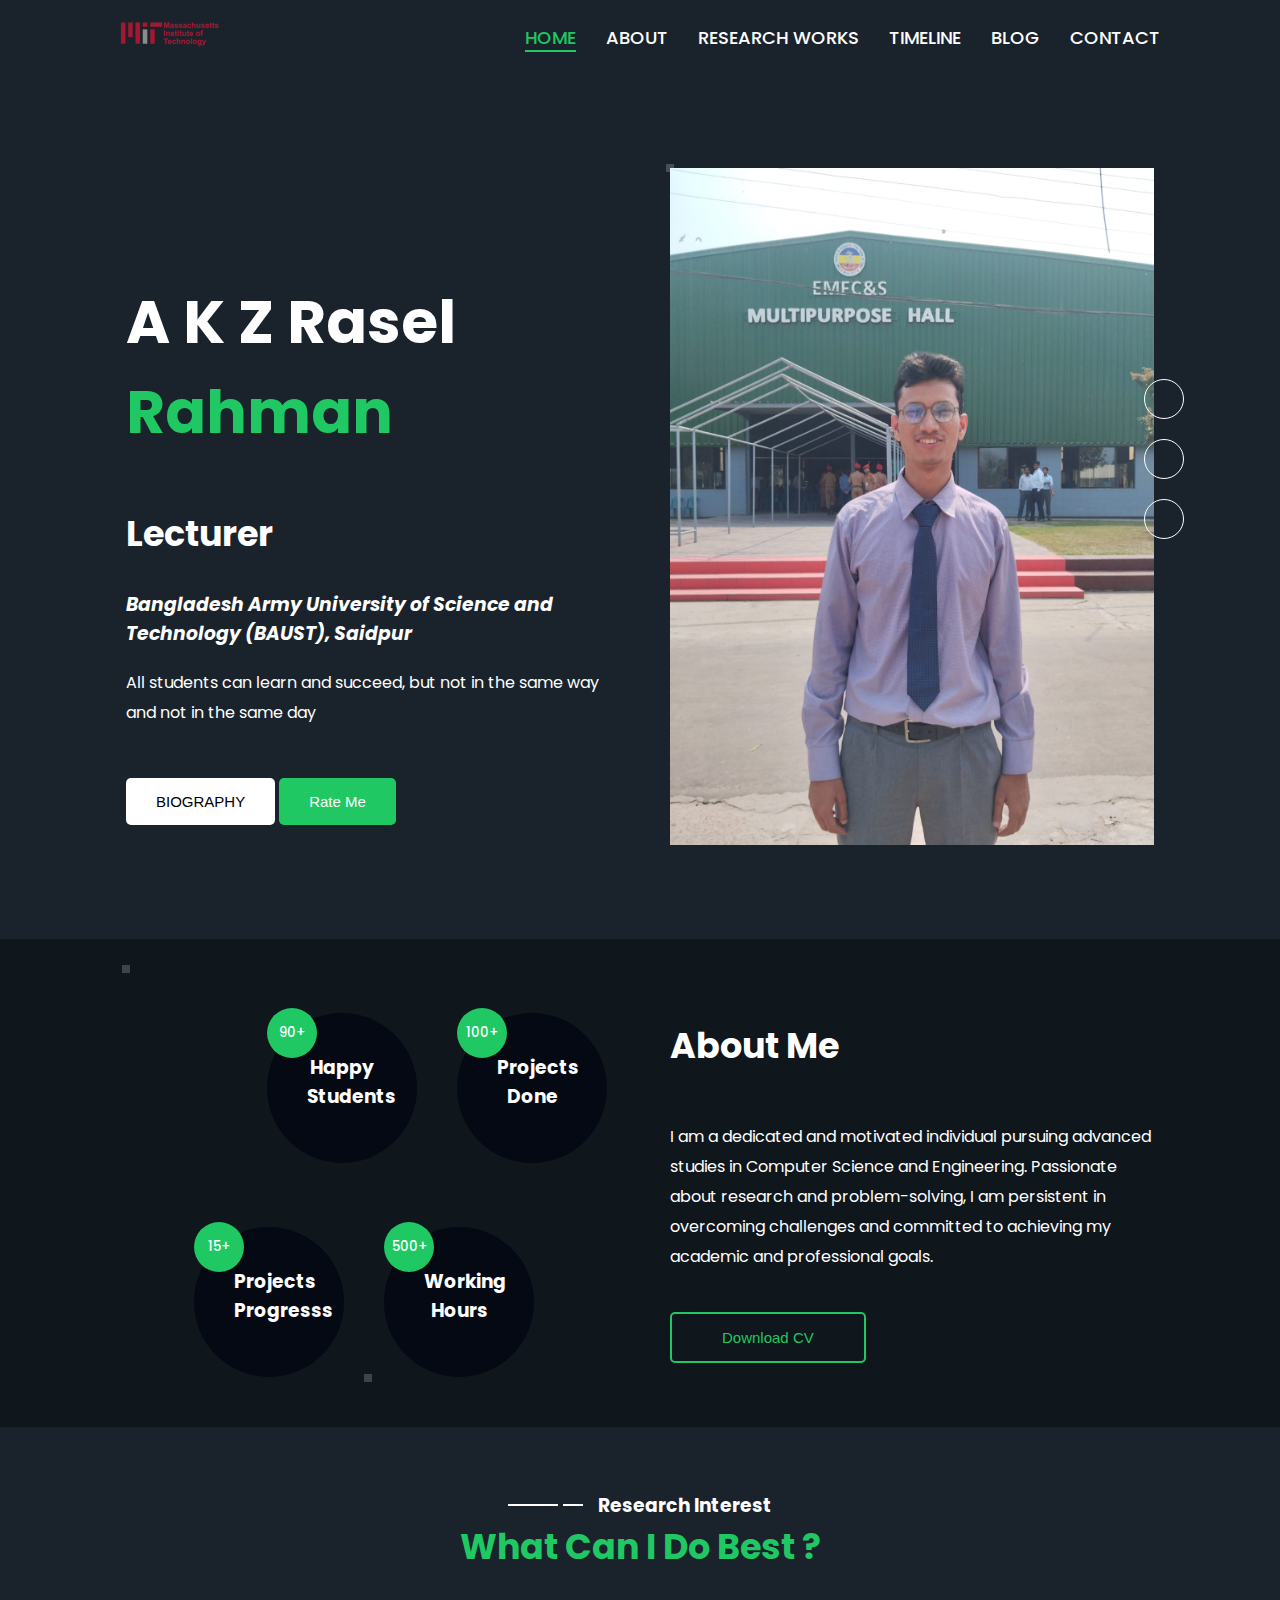
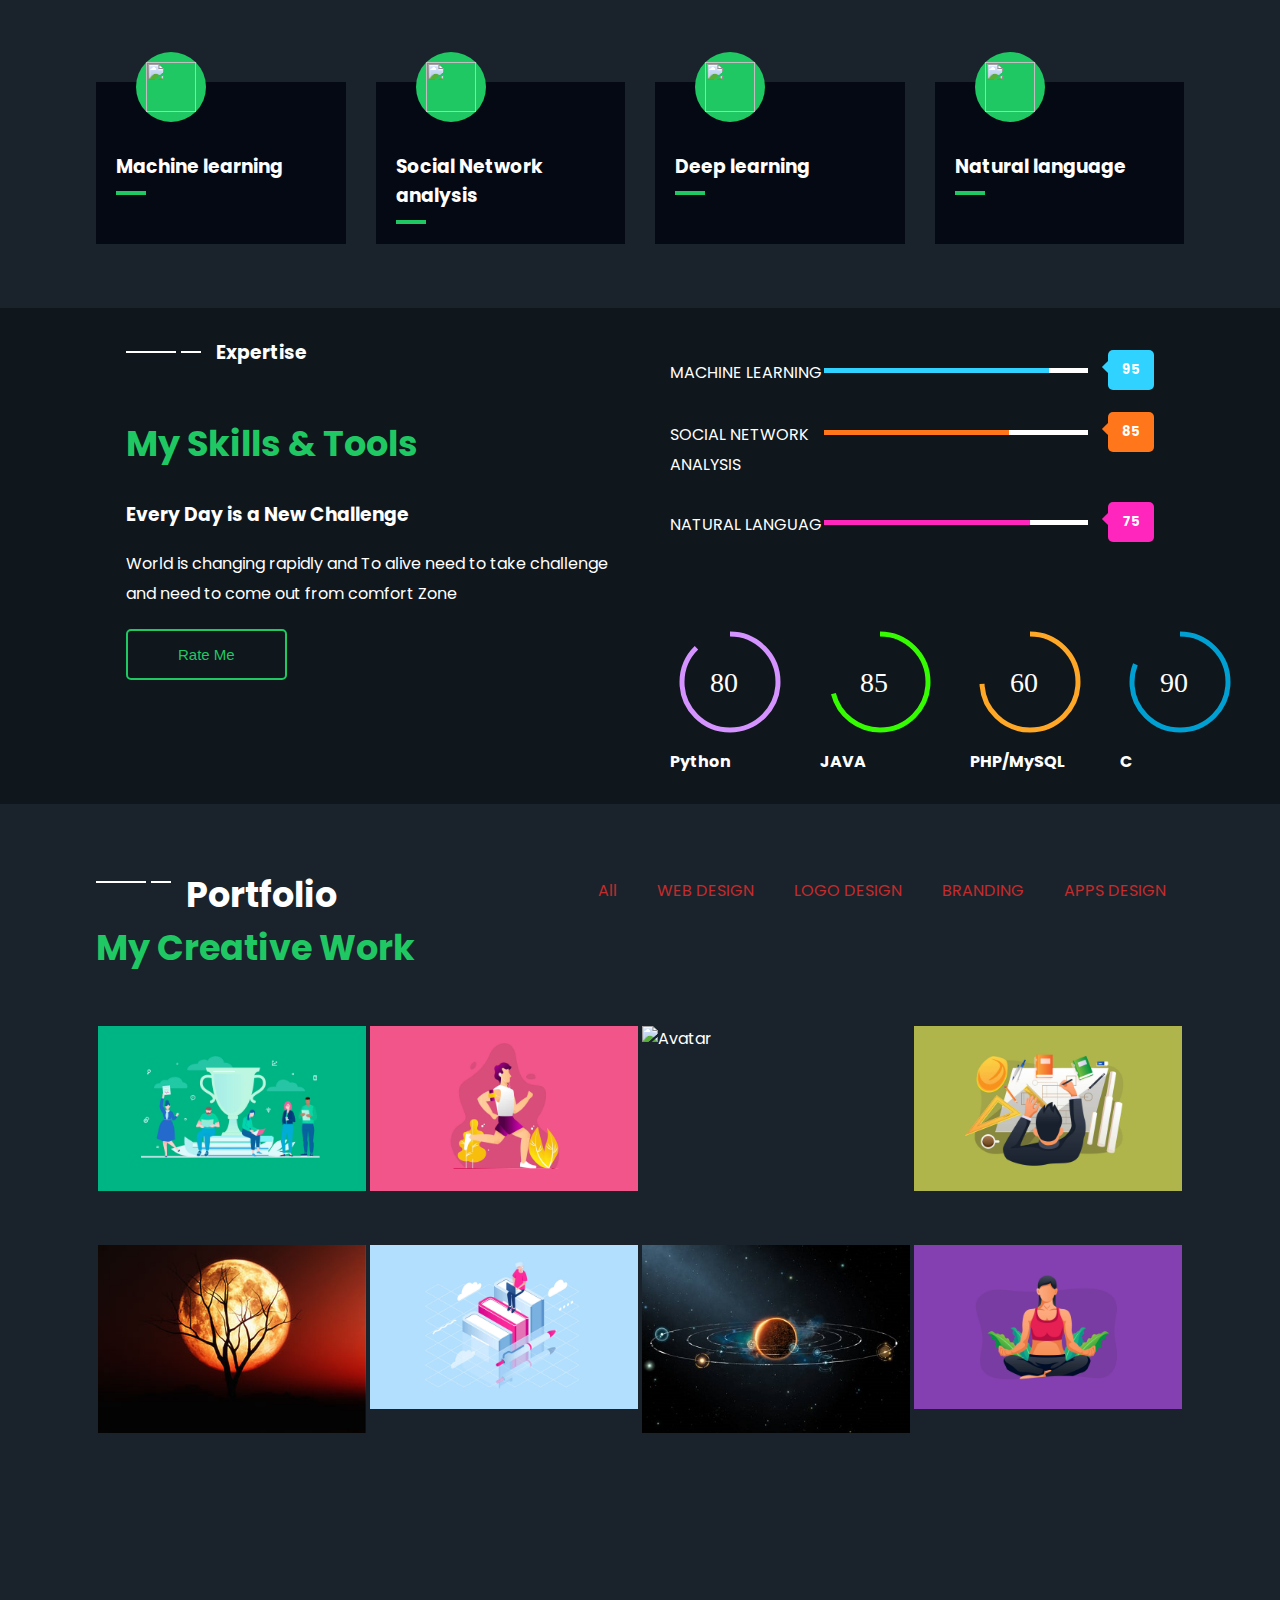
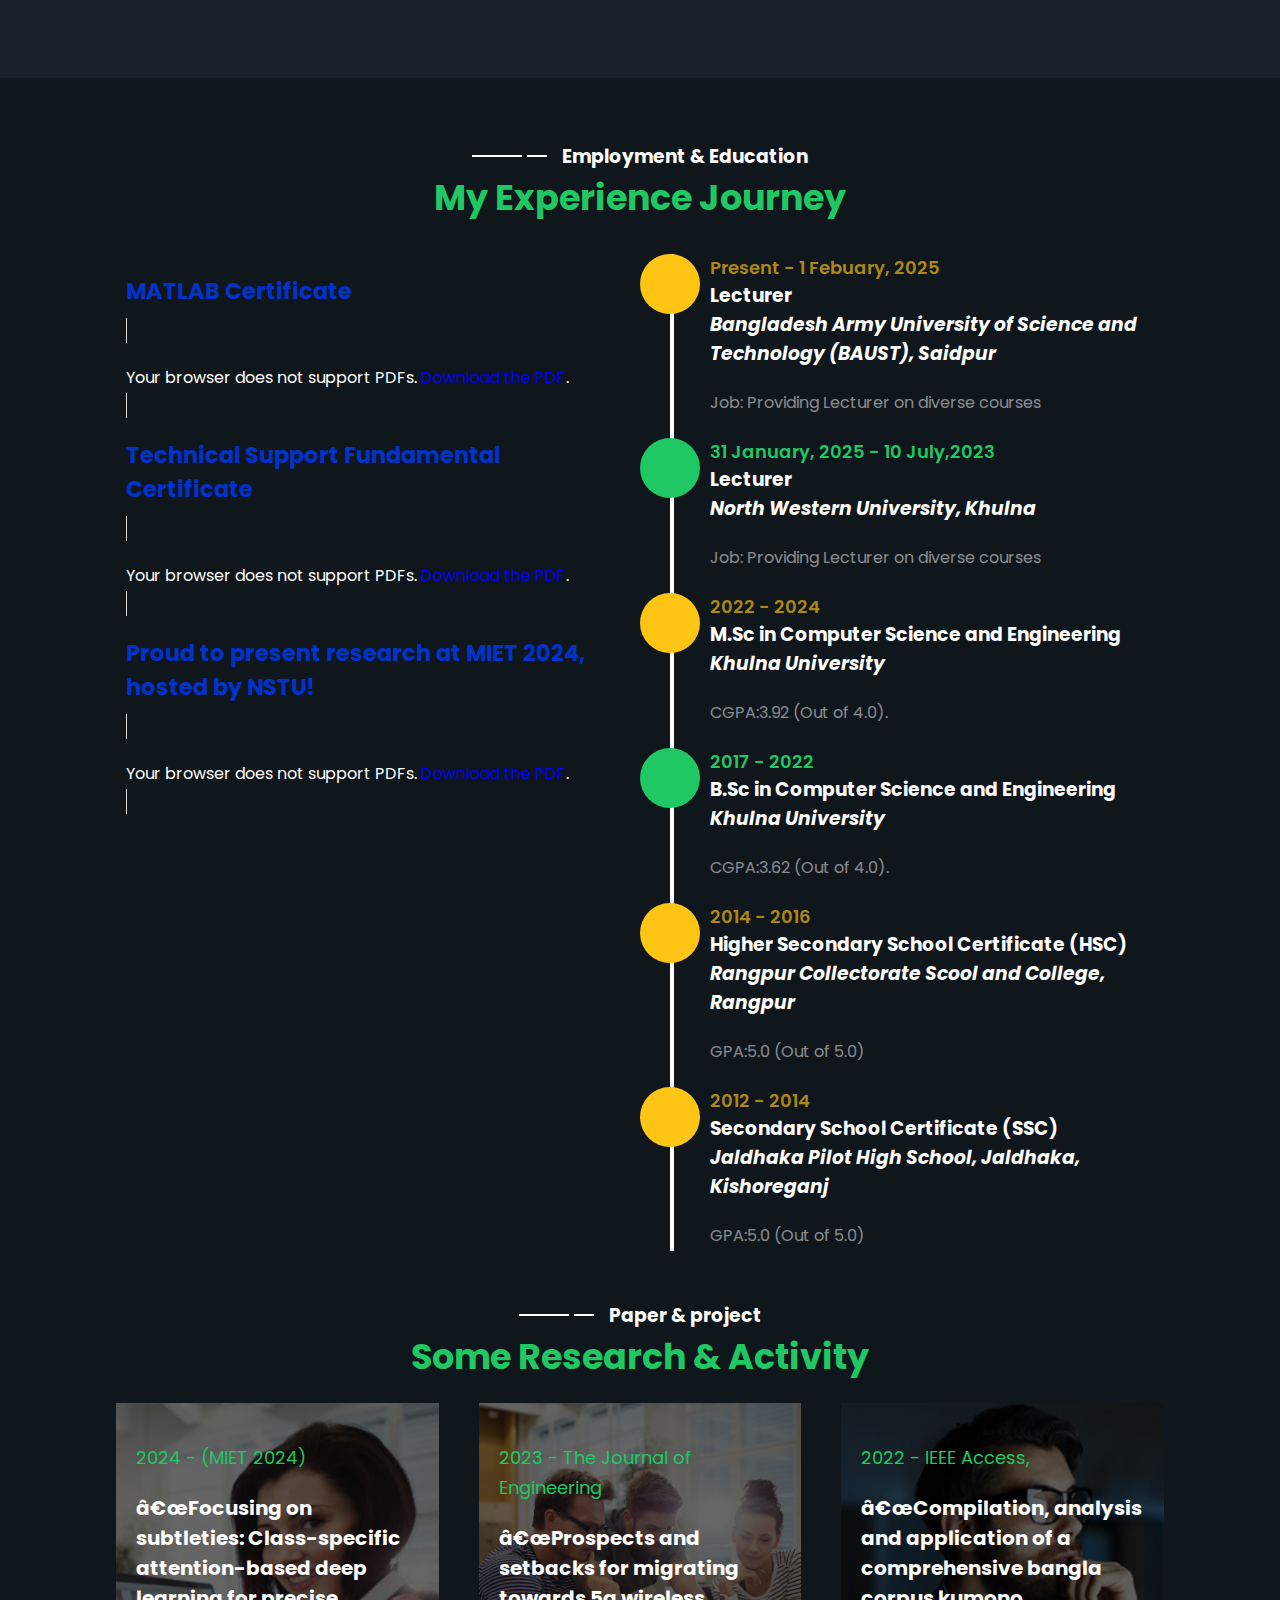
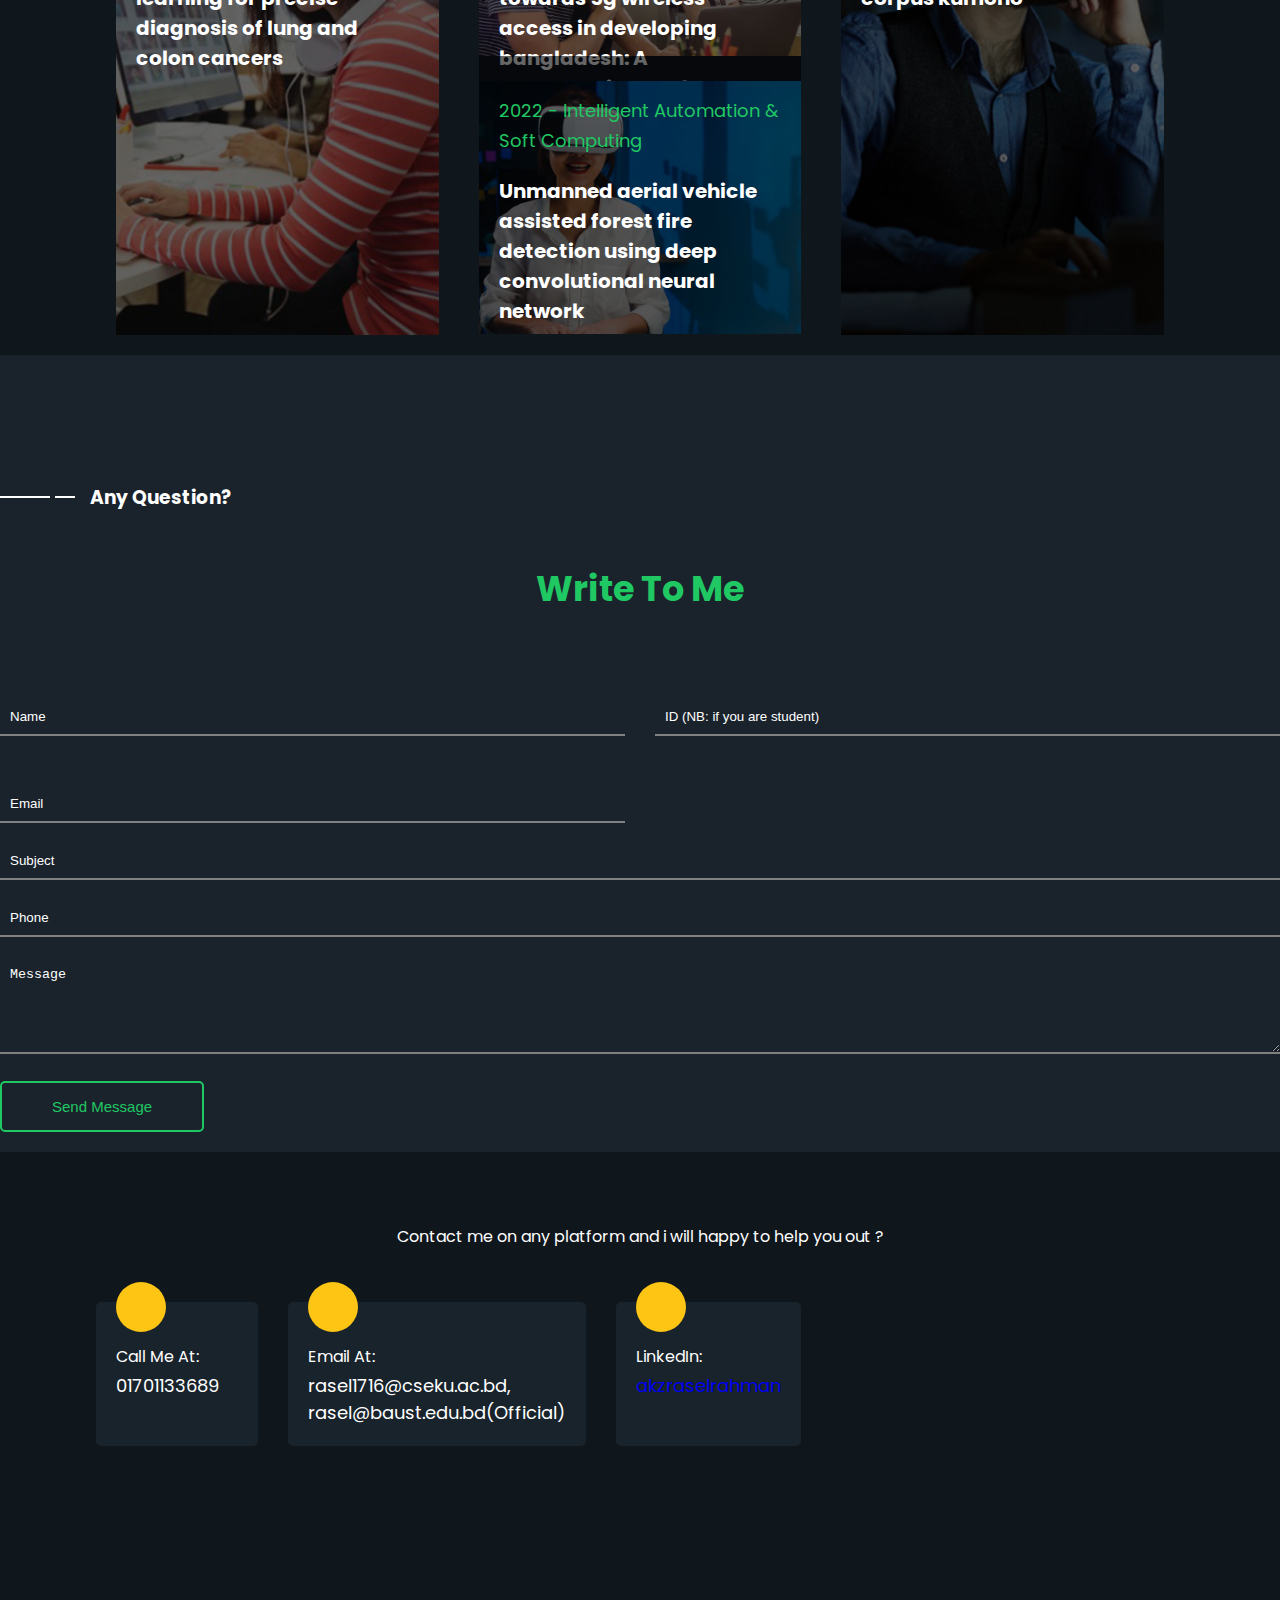
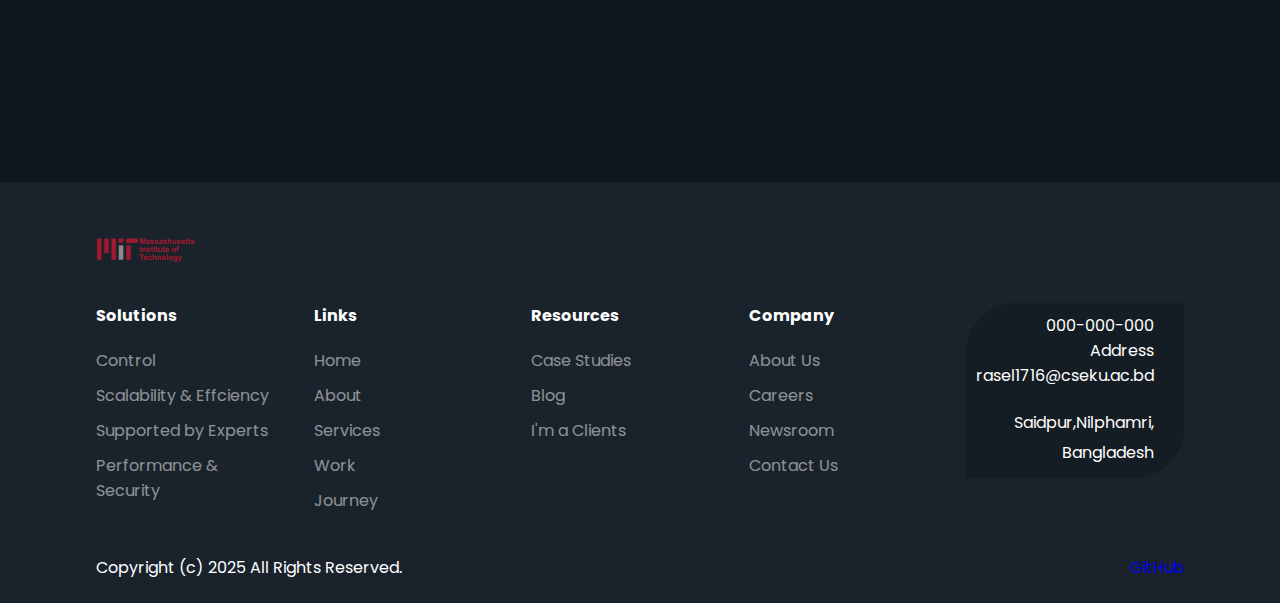
==== index.html @ 2e594dd9 "go" ====
<!DOCTYPE html>
<html lang="en" dir="ltr">

<head>
  <meta name="viewport" content="width=device-width, initial-scale=1">
  <!--   owl fontawesome   -->
  <link rel="stylesheet" href="https://pro.fontawesome.com/releases/v5.10.0/css/all.css" integrity="sha384-AYmEC3Yw5cVb3ZcuHtOA93w35dYTsvhLPVnYs9eStHfGJvOvKxVfELGroGkvsg+p" crossorigin="anonymous" />
  <!--   owl fontawesome   -->
<title>AKZ_Rasel_Rahman</title>
  <!--   css file   -->
  <link rel="stylesheet" href="css/style.css">
  <!--   css file   -->


  <!--   owl carousel   -->
  <link rel="stylesheet" href="css/owl.carousel.css">
  <link rel="stylesheet" href="css/owl.theme.default.min.css">
  <script src="js/jquery.js" charset="utf-8"></script>
  <script src="js/jquery3.4.1.min.js" charset="utf-8"></script>
  <script src="js/owl.carousel.js" charset="utf-8"></script>
  <!--   owl carousel   -->

</head>

<body>
  <header class="header">
    <div class="container">
      <nav class="navbar">
        <a href="#" class="nav-logo">
          <img src="image/logo.png" alt="">
        </a>
        <ul class="nav-menu">
          <li class="nav-item">
            <a href="https://raselrahman.github.io/" class="nav-link active">Home</a>
          </li>
          <li class="nav-item">
            <a href="#about_me" class="nav-link">About</a>
          </li>
          <li class="nav-item">
            <a href="#research_works" class="nav-link">Research Works</a>
          </li>
          <li class="nav-item">
            <a href="#Edu_journey" class="nav-link">Timeline</a>
          </li>
          <li class="nav-item">
            <a href="#" class="nav-link">Blog</a>
          </li>
          <li class="nav-item">
            <a href="#contact_me" class="nav-link">Contact</a>
          </li>
        </ul>
        <div class="hamburger">
          <span class="bar"></span>
          <span class="bar"></span>
          <span class="bar"></span>
        </div>
      </nav>
    </div>
  </header>
<!--   Creator 
Naem Azam 
github: https://github.com/naemazam 

   -->

  <section class="home">
    <div class="container flex">
      <div class="left">
        <div class="heading">
          <div class="heading_top flex">
            <h1>A K Z Rasel <span>Rahman</span></h1>
          </div>

          <div class="heading_bottom">
            <h2>Lecturer</h2>
		   <h3><i> Bangladesh Army University of Science and Technology (BAUST), Saidpur</i></h3>
          </div>
        </div>

        <p> All students can learn and succeed, but not in the same way and not in the same day </p>
        <div class="button">
          <button class="btn1">BIOGRAPHY</button>
          <button class="btn2">Rate Me</button>
        </div>
      </div>

      <div class="right">
        <div class="dots">
          <i class="fas fa-circle"></i>
          <i class="fas fa-circle"></i>
         
        </div>

        <img src="image/home.jpg" alt="" width="280" height="150">

        <div class="icon flex">
          <i class="fab fa-weixin"></i>
          <i class="fab fa-twitter"></i>
          <i class="fab fa-qq"></i>
        </div>
      </div>
    </div>
  </section>
  
  <section class="about mtop background2">
    <div class="container flex">
      <div class="left">
        <div class="dots">
          <i class="fas fa-circle"></i>
          <i class="fas fa-circle"></i>
          <i class="fas fa-circle"></i>
        </div>

        <div class="content mtop">
          <div class="items flex mtop">
            <div class="box">
              <div class="number">
                <h5>90+</h5>
              </div>
              <div class="text">
                <h3>Happy Students</h3>
              </div>
            </div>
            <div class="box">
              <div class="number">
                <h5>100+</h5>
              </div>
              <div class="text">
                <h3>Projects Done</h3>
              </div>
            </div>
          </div>
          <div class="items flex mtop">
            <div class="box">
              <div class="number">
                <h5>15+</h5>
              </div>
              <div class="text">
                <h3>Projects Progresss</h3>
              </div>
            </div>
            <div class="box">
              <div class="number">
                <h5>500+</h5>
              </div>
              <div class="text">
                <h3>Working Hours</h3>
              </div>
            </div>
          </div>
        </div>
      </div>

      <div class="right" id="about_me"> 
        <div class="heading">
          <div class="heading_top flex">
            <h2> About Me </h2>
          </div>
          <p>I am a dedicated and motivated individual pursuing advanced studies in Computer Science and Engineering.
            Passionate about research and problem-solving, I am persistent in overcoming challenges and committed to
            achieving my academic and professional goals.<p>
        </div>
       <a href="my_cv.pdf" download>
         <button class="btn2 btn3">Download CV</button>
       </a>
      </div>
    </div>
  </section>




  <section class="services mtop">
    <div class="container">
      <div class="heading heading2">
        <div class="heading_top flex">
          <div class="line"></div>
          <div class="line line2"></div>
          <i class="fas fa-circle"></i>
          <h3> Research Interest</h3>
        </div>
        <div class="heading_bottom">
          <h2><span>What Can I Do Best ?</span></h2>
        </div>
      </div>


      <div class="content grid top">
        <div class="box">
          <div class="img">
            <img src="https://img.icons8.com/ios/50/000000/machine-learning.png"/>
          </div>
          <div class="text">
            <h3>Machine learning</h3>
            <hr>
            
          </div>
        </div>
        <div class="box">
          <div class="img">
            <img src="https://img.icons8.com/ios/50/000000/safety-collection-place.png"/>
          </div>
          <div class="text">
            <h3>Social Network analysis </h3>
            <hr>
            
          </div>
        </div>
        <div class="box">
          <div class="img">
            <img src="https://img.icons8.com/ios/50/000000/learning.png"/>
          </div>
          <div class="text">
            <h3>Deep learning</h3>
            <hr>
            
          </div>
        </div>
        <div class="box">
          <div class="img">
            <img src="https://img.icons8.com/ios/50/000000/depth-effect.png"/>
          </div>
          <div class="text">
            <h3>Natural language </h3>
            <hr>
            
          </div>
        </div>
      </div>
    </div>
  </section>





  <section class="skills mtop background2">
    <div class="container flex">
      <div class="left">
        <div class="heading">
          <div class="heading_top flex">
            <div class="line"></div>
            <div class="line line2"></div>
            <i class="fas fa-circle"></i>
            <h3> Expertise</h3>
          </div>
          <div class="heading_bottom">
            <h2><span>My Skills & Tools </span></h2>
          </div>
        </div>

        <div class="text">
          <h3>Every Day is a New Challenge</h3>
          <p>World is changing  rapidly and To alive need to take challenge and need to come out from comfort Zone </p>

          <button class="btn2 btn3">Rate Me</button>
        </div>
      </div>


      <div class="right">
        <!-- line skill bars-->
        <div class="line_content">
          <div class="line flex1">
            <p>Machine learning</p>
            <div class="bar">
              <div class="line_bar html"> </div>
            </div>
            <h5>95</h5>
          </div>

          <div class="line">
            <p>Social network analysis</p>
            <div class="bar">
              <div class="line_bar css"></div>
            </div>
            <h5>85</h5>
          </div>

          <div class="line">
            <p>Natural languag</p>
            <div class="bar">
              <div class="line_bar photo"> </div>
            </div>
            <h5>75</h5>
          </div>
        </div>
        <!-- line skill bars-->


        <div class="skill-container flex1">
          <div class="circle_box">
            <svg class="skill-circle" height="150" width="150">
              <circle cx="-40" cy="10" r="48" style="stroke-dasharray: 264px;" transform="translate(50,50) rotate(-90)"></circle>
              <text id="text1" x="40" y="100" fill="#fff" font-family="Verdana" font-size="28">80</text>
            </svg>
            <h4>Python</h4>
          </div>

          <div class="circle_box">
            <svg class="skill-circle" height="150" width="150">
              <circle cx="-40" cy="10" r="48" style="stroke-dasharray: 214px;" transform="translate(50,50) rotate(-90)"></circle>
              <text id="text1" x="40" y="100" fill="#fff" font-family="Verdana" font-size="28">85</text>
            </svg>
            <h4>JAVA </h4>
          </div>

          <div class="circle_box">
            <svg class="skill-circle" height="150" width="150">
              <circle cx="-40" cy="10" r="48" style="stroke-dasharray: 224px;" transform="translate(50,50) rotate(-90)"></circle>
              <text id="text1" x="40" y="100" fill="#fff" font-family="Verdana" font-size="28">60</text>
            </svg>
            <h4>PHP/MySQL </h4>
          </div>

          <div class="circle_box">
            <svg class="skill-circle" height="150" width="150">
              <circle cx="-40" cy="10" r="48" style="stroke-dasharray: 244px;" transform="translate(50,50) rotate(-90)"></circle>
              <text id="text1" x="40" y="100" fill="#fff" font-family="Verdana" font-size="28">90</text>
            </svg>
            <h4>C </h4>
          </div>
        </div>
      </div>
  </section>
  <section class="portfolio mtop">
    <div class="container">
      <div class="content flex1">
        <div class="heading">
          <div class="heading_top flex">
            <div class="line"></div>
            <div class="line line2"></div>
            <i class="fas fa-circle"></i>
            <h2> Portfolio</h2>
          </div>
          <div class="heading_bottom">
            <h2><span>My Creative Work </span></h2>
          </div>
        </div>

        <ul class="filter-menu">
          <li data-target="all">All</li>
          <li data-target="web">WEB DESIGN</li>
          <li data-target="logo">LOGO DESIGN</li>
          <li data-target="branding">BRANDING</li>
          <li data-target="apps">APPS DESIGN</li>
        </ul>
      </div>

      <!-- Filter portfolio -->
      <div class="box">
        <ul class="filter-item">
          <li class="filter_container" style="flex-grow: 1" data-item="web">
            <img src="image/p1.jpg" alt="Avatar" class="image">
            <div class="overlay">
              <div class="text">
                <h3>Illustrator Design</h3>
                <p>Mockup, Design, Inspiration </p>
              </div>
            </div>
          </li>
          <li class="filter_container" style="flex-grow: 1" data-item="logo">
            <img src="image/p2.jpg" alt="Avatar" class="image">
            <div class="overlay">
              <div class="text">
                <h3>Illustrator Design</h3>
                <p>Mockup, Design, Inspiration </p>
              </div>
            </div>
          </li>
          <li class="filter_container" style="flex-grow: 8" data-item="web">
            <img src="F:\AKZRASELGIT\raselrahman.github.io\pptx\135_A K Z RASEL RAHMAN.pptx" alt="Avatar" class="image">
            <div class="overlay">
              <div class="text">
                <h3>Illustrator Design</h3>
                <p>Mockup, Design, Inspiration </p>
              </div>
            </div>
          </li>
          <li class="filter_container" style="flex-grow: 2" data-item="logo">
            <img src="image/p4.jpg" alt="Avatar" class="image">
            <div class="overlay">
              <div class="text">
                <h3>Illustrator Design</h3>
                <p>Mockup, Design, Inspiration </p>
              </div>
            </div>
          </li>
          <li class="filter_container" data-item="web">
            <img src="image/p5.jpg" alt="Avatar" class="image">
            <div class="overlay">
              <div class="text">
                <h3>Illustrator Design</h3>
                <p>Mockup, Design, Inspiration </p>
              </div>
            </div>
          </li>
          <li class="filter_container" data-item="branding">
            <img src="image/p6.jpg" alt="Avatar" class="image">
            <div class="overlay">
              <div class="text">
                <h3>Illustrator Design</h3>
                <p>Mockup, Design, Inspiration </p>
              </div>
            </div>
          </li>
          <li class="filter_container" data-item="branding">
            <img src="image/p7.jpg" alt="Avatar" class="image">
            <div class="overlay">
              <div class="text">
                <h3>Illustrator Design</h3>
                <p>Mockup, Design, Inspiration </p>
              </div>
            </div>
          </li>
          <li class="filter_container" data-item="apps">
            <img src="image/p8.jpg" alt="Avatar" class="image">
            <div class="overlay">
              <div class="text">
                <h3>Illustrator Design</h3>
                <p>Mockup, Design, Inspiration </p>
              </div>
            </div>
          </li>
        </ul>
      </div>
      <!-- Filter portfolio -->
    </div>
  </section>


  <section class="experience background2">
    <div class="container">
      <div class="heading center">
        <div class="heading_top flex">
          <div class="line"></div>
          <div class="line line2"></div>
          <i class="fas fa-circle"></i>
          <h3> Employment & Education</h3>
        </div>
        <div class="heading_bottom">
          <h2><span>My Experience Journey </span></h2>
        </div>
      </div>


      <div class="content flex">
        <div class="left">
          <!-- Certificates Container -->
          <div class="certificates-container">
            <!-- MATLAB Certificate -->
            <div class="certificate-item">
              <h3 class="certificate-title">MATLAB Certificate</h3>
              <div class="certificate-pdf">
                <object data="matlab_certi.pdf" type="application/pdf" width="80%" height="400px">
                  <p>Your browser does not support PDFs. <a href="matlab_certi.pdf" target="_blank">Download the PDF</a>.</p>
                </object>
              </div>
            </div>
        
            <!-- Python Programming Certificate -->
            <div class="certificate-item">
              <h3 class="certificate-title">Technical Support Fundamental Certificate</h3>
              <div class="certificate-pdf">
                <object data="google.pdf" type="application/pdf" width="80%" height="400px">
                  <p>Your browser does not support PDFs. <a href="google.pdf" target="_blank">Download the PDF</a>.</p>
                </object>
              </div>
            </div>
        
            <!-- Java Certification -->
            <div class="certificate-item">
              <h3 class="certificate-title">Proud to present research at MIET 2024, hosted by NSTU!</h3>
              <div class="certificate-pdf">
                <object data="PID-135.pdf" type="application/pdf" width="80%" height="400px">
                  <p>Your browser does not support PDFs. <a href="PID-135.pdf" target="_blank">Download the PDF</a>.</p>
                </object>
              </div>
            </div>
            <!-- Java Certification 
            <div class="certificate-item">
              <h3 class="certificate-title">Java Certification</h3>
              <div class="certificate-image">
                <img src="java_certi.jpg" alt="Java Certification" class="certificate-img">
              </div>
            </div>
            -->
          </div>
        </div>
        <div class="right">
          <!--     timeline    -->
          <div class="timeline" id="Edu_journey">
            <div class="line">
            </div>
            <div class="content content-1">
              <section>
                <i class="icon fas fa-briefcase"></i>
                <div class="details">
                  <span> Present - 1 Febuary, 2025</span>
                  <h3>Lecturer<br><i> Bangladesh Army University of Science and Technology (BAUST), Saidpur</i></h3>
                </div>
                <p> Job: Providing Lecturer on diverse courses</p>
              </section>
            </div>

            <div class="content content-1">
              <section>
                <i class="icon fas fa-briefcase"></i>
                <div class="details">
                  <span> 31 January, 2025 - 10 July,2023</span>
                  <h3>Lecturer <br> <i>North Western University, Khulna</i></h3>
                </div>
                <p> Job: Providing Lecturer on diverse courses</p>
              </section>
            </div>		  

            <div class="content content-1">
              <section>
                <i class="icon fas fa-graduation-cap"></i>
                <div class="details">
                  <span> 2022 - 2024</span>
                  <h3>M.Sc in Computer Science and Engineering <br> <i> Khulna University </i></h3>
                </div>
                <p> CGPA:3.92 (Out of 4.0).</p>
              </section>
            </div>

            <div class="content content-1">
              <section>
                <i class="icon fas fa-book-open"></i>
                <div class="details">
                  <span> 2017 - 2022</span>
                  <h3>B.Sc in Computer Science and Engineering <br> <i>Khulna University</i></h3>
                </div>
                <p> CGPA:3.62 (Out of 4.0).</p>
              </section>
            </div>
            
            <div class="content content-1">
              <section>
                <i class="icon fab fa-acquisitions-incorporated"></i>
                <div class="details">
                  <span> 2014 - 2016</span>
                  <h3>Higher Secondary School Certificate (HSC) <br><i> Rangpur Collectorate Scool and College, Rangpur</i></h3>
                </div>
                <p> GPA:5.0 (Out of 5.0)</p>
              </section>
            </div>
            <div class="content content-1">
              <section>
                <i class="icon fab fa-acquisitions-incorporated"></i>
                <div class="details">
                  <span> 2012 - 2014</span>
                  <h3>Secondary School Certificate (SSC) <br> <i> Jaldhaka Pilot High School, Jaldhaka, Kishoreganj</i></h3>
                </div>
                <p> GPA:5.0 (Out of 5.0)</p>
              </section>
            </div>
          </div>
          <!--     timeline    -->
        </div>
      </div>
  </section>


 <!-- 
  <section class="Testimonials mtop">
    <div class="container flex">
      <div class="left">
        <div class="heading">
          <div class="heading_top flex">
            <div class="line"></div>
            <div class="line line2"></div>
            <i class="fas fa-circle"></i>
            <h3>Testimonials</h3>
          </div>
          <div class="heading_bottom">
            <h2><span>Happy Students </span></h2>
          </div>
        </div>

        <div class="img grid top">
          <div class="box">
            <img src="image/t1.png" alt="">
          </div>
          <div class="box">
            <img src="image/t2.png" alt="">
          </div>
          <div class="box">
            <img src="image/t3.png" alt="">
          </div>
          <div class="box">
            <img src="image/t4.png" alt="">
          </div>
        </div> 
      
      </div>


      <div class="right">
        <div class="owl-carousel owl-theme">
          <div class="item mtop">
            <div class="image flex1">
              <img src="image/c1.jpg" class="item_img">
              <i class="fas fa-quote-right"></i>
            </div>
            <div class="text">
              <p>Teachers have three loves: love of learning, love of learners, and the love of bringing the first two loves together </p>
              <h4>Naem</h4>
            </div>
          </div>
          <div class="item mtop">
            <div class="image flex1">
              <img src="image/c2.jpg" class="item_img">
              <i class="fas fa-quote-right"></i>
            </div>
            <div class="text">
              <p>I am not a teacher, but an awakener</p>
              <h4>Robert Frost</h4>
            </div>
          </div>
          <div class="item mtop">
            <div class="image flex1">
              <img src="image/c3.jpg" class="item_img">
              <i class="fas fa-quote-right"></i>
            </div>
            <div class="text">
              <p>They may forget what you said but they will not forget how you made them feel </p>
              <h4>Carl Buechner</h4>
            </div>
          </div>
        </div>
      </div>
    </div>
  </section>

 -->


  <section class="blog background2">
    <div class="container">
      <div class="heading heading2">
        <div class="heading_top flex">
          <div class="line"></div>
          <div class="line line2"></div>
          <i class="fas fa-circle"></i>
          <h3>Paper & project </h3>
        </div>
        <div class="heading_bottom" id="research_works">
          <h2><span>Some Research & Activity </span></h2>
        </div>
      </div>


      <!-- Photo Grid -->
      <div class="row">
        <div class="column">
          <div class="box">
            <img src="image/b1.jpg">
            <div class="text">
              <p>2024 - (MIET 2024) </p>
              <h4>“Focusing on subtleties: Class-specific attention-based deep learning for precise diagnosis
                of lung and colon cancers </h4>
            </div>
          </div>
        </div>
        <div class="column column2">
          <div class="box">
            <img src="image/b2.jpg">
            <div class="text">
              <p>2023 - The Journal of Engineering</p>
              <h4>“Prospects and setbacks for migrating towards 5g wireless access in developing bangladesh: A comparative
                study</h4>
            </div>
          </div>
          <div class="box">
            <img src="image/b4.jpg">
            <div class="text">
              <p>2022 - Intelligent Automation & Soft Computing </p>
              <h4>Unmanned aerial vehicle assisted
                forest fire detection using deep convolutional neural network</h4>
            </div>
          </div>
        </div>
        <div class="column">
          <div class="box">
            <img src="image/b3.jpg" alt="">
            <div class="text">
              <p>2022 - IEEE Access,</p>
              <h4>“Compilation, analysis and application of a comprehensive bangla corpus kumono</h4>
            </div>
          </div>
        </div>
      </div>
      <!-- Photo Grid -->

    </div>
  </section>




  <section class="contact top" >
    <div class="heading">
      <div class="heading_top flex">
        <div class="line"></div>
        <div class="line line2"></div>
        <i class="fas fa-circle"></i>
        <h3>Any Question? </h3>
      </div>
      <div class="heading_bottom" style="text-align: center;" id="contact_me">
        <h2><span>Write To Me  </span></h2>
      </div>
  
      <!-- ✅ Updated form starts here -->
      <form class="mtop" action="https://formspree.io/f/xkgjkbvr" method="POST">
  
        <!-- Redirect after submission -->
        <input type="hidden" name="_next" value="https://raselrahman.github.io/thank-you.html">
        
        <div class="input grid">
          <input type="text" name="name" placeholder="Name" required>
          <input type="text" name="ID" placeholder="ID (NB: if you are student)">
          <input type="email" name="email" placeholder="Email" required>
        </div>
      
        <input type="text" name="subject" placeholder="Subject" class="full-width-input">
        <input type="text" name="phone" placeholder="Phone" class="full-width-input">
      
        <textarea name="message" rows="5" cols="80" placeholder="Message" required></textarea>
        <button class="btn2 btn3" type="submit">Send Message</button>
      </form>
      
      <!-- ✅ Updated form ends here -->

    </div>
  </section>
  




  <section class="social_media background2 ">
    <div class="container">
      <div class="social_icon ">
        <div class="heading center">
          <p>Contact me on any platform and i will happy to help you out ? </p>
        </div>

        <div class="content grid">
          <div class="box">
            <i class="fas fa-phone-alt"></i>
            <div class="text">
              <p>Call Me At:</p>
              <span>01701133689</span>
            </div>
          </div>

          <div class="box">
            <i class="fas fa-envelope-open-text"></i>
            <div class="text">
              <p>Email At:</p>
              <span>rasel1716@cseku.ac.bd,  rasel@baust.edu.bd(Official)</span>
            </div>
          </div>
          
          <div class="box">
            <i class="fab fa-linkedin-in"></i>
            <div class="text">
              <p>LinkedIn:</p>
              <span><a href="https://www.linkedin.com/in/akzraselrahman/" target="_blank">akzraselrahman</a></span>
            </div>
          </div>
        </div>
      </div>
    </div>
  </section>

  <footer>
    <div class="container">
      <div class="logo">
        <img src="image/logo.png" alt="">
      </div>

      <div class="content grid">
        <div class="box">
          <h4>Solutions</h4>
          <ul>
            <li>Control</li>
            <li>Scalability & Effciency</li>
            <li>Supported by Experts</li>
            <li>Performance & Security</li>
          </ul>
        </div>

        <div class="box">
          <h4>Links</h4>
          <ul>
            <li>Home</li>
            <li>About</li>
            <li>Services</li>
            <li>Work</li>
            <li>Journey</li>
          </ul>
        </div>

        <div class="box">
          <h4>Resources</h4>
          <ul>
            <li>Case Studies</li>
            <li>Blog</li>
            <li>I'm a Clients</li>
          </ul>
        </div>

        <div class="box">
          <h4>Company</h4>
          <ul>
            <li>About Us</li>
            <li>Careers</li>
            <li>Newsroom</li>
            <li>Contact Us</li>
          </ul>
        </div>

        <div class="box">
          <div class="text">
            <span>000-000-000</span><br>
			<label> Address</label><br>
            <label>rasel1716@cseku.ac.bd</label><br>
            <p>Saidpur,Nilphamri, Bangladesh</p>
          </div>

          <div class="icon flex1">
            <i class="fab fa-weixin"></i>
            <i class="fab fa-qq"></i>
            <i class="fab fa-youtube"></i>
            <i class="fab fa-twitter"></i>
            <i class="fab fa-linkedin-in"></i>
          </div>
        </div>
      </div>

      <div class="legal flex1">
        <div class="box">
          <p>Copyright (c) 2025 All Rights Reserved.</p>
        </div>
        <div class="box flex">
          <p><a href="https://github.com/naemazam">GitHub</a></p>
          
        </div>
      </div>
    </div>
  </footer>


  <!-- navbar  -->
  <script>
    const hamburger = document.querySelector(".hamburger");
    const navMenu = document.querySelector(".nav-menu");

    hamburger.addEventListener("click", mobileMenu);

    function mobileMenu() {
      hamburger.classList.toggle("active");
      navMenu.classList.toggle("active");
    }


    window.addEventListener("scroll", function() {
      var header = document.querySelector("header");
      header.classList.toggle("sticky", window.scrollY > 0);
    })
  </script>
  <!-- navbar  -->

  <!-- portfolio filter JS -->
  <script>
    let sortBtn = document.querySelector('.filter-menu').children;
    let sortItem = document.querySelector('.filter-item').children;

    for (let i = 0; i < sortBtn.length; i++) {
      sortBtn[i].addEventListener('click', function() {
        for (let j = 0; j < sortBtn.length; j++) {
          sortBtn[j].classList.remove('current');
        }

        this.classList.add('current');


        let targetData = this.getAttribute('data-target');

        for (let k = 0; k < sortItem.length; k++) {
          sortItem[k].classList.remove('active');
          sortItem[k].classList.add('delete');

          if (sortItem[k].getAttribute('data-item') == targetData || targetData == "all") {
            sortItem[k].classList.remove('delete');
            sortItem[k].classList.add('active');
          }
        }
      });
    }
  </script>
  <!-- portfolio filter JS -->



  <!--  Testimonials JS -->
  <script>
    $('.owl-carousel').owlCarousel({
      loop: true,
      margin: 10,
      nav: false,
      dots: true,
      responsive: {
        0: {
          items: 1
        },
        768: {
          items: 1
        },
        1000: {
          items: 1
        }
      }
    })
  </script>
  <!--  Testimonials JS -->


</body>

</html>
---- css/style.css ----
@import url('https://fonts.googleapis.com/css2?family=Poppins:wght@100;200;300;400;500;600;700;800;900&display=swap');

* {
  padding: 0;
  margin: 0;
  box-sizing: border-box;
}

html,
body {
  font-family: 'Poppins', sans-serif;
  position: relative;
  height: 100%;
  background: #1A232C;
  color: white;
}

.certificates-container {
  display: flex;
  flex-direction: column; /* Stack certificates vertically */
  align-items: flex-start; /* Align items to the left */
  gap: 20px; /* Add space between certificates */
  margin: 20px 0;
}

.certificate-item {
  width: 100%;
  max-width: 800px;
}

.certificate-title {
  font-size: 1.4rem;
  color: #0033cc; /* Unique blue color for titles */
  margin-bottom: 10px;
  text-align: left;
}

.certificate-pdf object,
.certificate-image img {
  width: 100%;
  max-width: 100%; /* Ensure it fits the container */
  height: auto;
  border: 1px solid #ddd;
  border-radius: 8px;
}

.certificate-img {
  display: block;
  margin: 10px 0;
}


.container {
  max-width: 85%;
  margin: auto;
}

/*----------swiper-------*/
li {
  list-style: none;
}

a {
  text-decoration: none;
}

header {
  background: #1A232C;
}

.navbar {
  display: flex;
  justify-content: space-between;
  align-items: center;
  padding: 1rem 1.5rem;
}

.hamburger {
  display: none;
}

.bar {
  display: block;
  width: 25px;
  height: 3px;
  margin: 5px auto;
  transition: all 0.3s ease-in-out;
  background-color: #fff;
}

.nav-menu {
  display: flex;
  justify-content: space-between;
  align-items: center;
}

.nav-item {
  margin-left: 30px;
}

.nav-link {
  font-size: 18px;
  color: white;
  text-transform: uppercase;
  font-weight: 500;
  transition: 0.5s;
}

.nav-link:hover {
  color: #20C863;
  border-bottom: 2px solid #20C863;
}

.nav-link.active {
  color: #20C863;
  border-bottom: 2px solid #20C863;
}

.nav-logo {
  font-size: 20PX;
  color: white;
  font-weight: 500;
}

header.sticky {
  z-index: 10;
  position: fixed;
  width: 100%;
  background: #0F161C;
  transition: 0.5s;
  height: 10vh;
  box-shadow: 2px 2px 2px 1px rgba(0, 0, 0, 0.1);
  transition: 0.5s;
}

header.sticky ul li a {
  color: #fff;
}


/* Center the section and add a background */
.unique-about-me-section {
  display: flex;
  justify-content: center; /* Center content horizontally */
  align-items: center; /* Center content vertically */
  height: 100vh; /* Full viewport height */
  text-align: center; /* Center text inside the container */
  background: linear-gradient(to bottom, #f0f0f0, #e0e0e0); /* Add shading for section */
  border: 2px solid #ccc; /* Optional: Add border to emphasize the section */
  box-shadow: 0 4px 6px rgba(0, 0, 0, 0.1); /* Add shadow for depth */
}

/* Center the content inside the container */
.unique-container {
  display: flex;
  flex-direction: column; /* Stack heading and dots vertically */
  align-items: center; /* Center items horizontally */
  padding: 20px; /* Add padding for spacing */
  background: #ffffff; /* White background for the container */
  border-radius: 10px; /* Rounded corners */
  box-shadow: 0 4px 6px rgba(0, 0, 0, 0.1); /* Subtle shadow for container */
}

/* Style the heading */
.unique-label {
  font-size: 2.5rem; /* Larger font size */
  font-weight: bold; /* Make the text bold */
  margin-bottom: 20px; /* Space between heading and dots */
  color: #333; /* Text color */
}

/* Arrange and style the dots */
.unique-dots {
  display: flex;
  gap: 15px; /* Space between dots */
}

.unique-dots .fas {
  font-size: 14px; /* Adjust size of the dots */
  color: #007bff; /* Default dot color */
}

.unique-dots .fas:hover {
  color: #0056b3; /* Color on hover */
}



@media only screen and (max-width: 768px) {
  .nav-menu {
    position: fixed;
    left: -100%;
    top: 5rem;
    flex-direction: column;
    background: #0F161C;
    width: 100%;
    border-radius: 10px;
    text-align: center;
    transition: 0.3s;
    z-index: 10;
    box-shadow: 0 10px 27px rgba(0, 0, 0, 0.05);
  }

  .nav-link {
    color: white;
  }

  .nav-menu.active {
    left: 0;
  }

  .nav-item {
    margin: 2.5rem 0;
  }

  .hamburger {
    display: block;
    cursor: pointer;
  }

  .hamburger.active .bar:nth-child(2) {
    opacity: 0;
  }

  .hamburger.active .bar:nth-child(1) {
    transform: translateY(8px) rotate(45deg);
  }

  .hamburger.active .bar:nth-child(3) {
    transform: translateY(-8px) rotate(-45deg);
  }
}

/*---------home--------*/
img {
  width: 100%;
  height: 100%;
}

.flex {
  display: flex;
}

.flex1 {
  display: flex;
  justify-content: space-between;
}

.left, .right {
  width: 50%;
  position: relative;
  padding: 30px;
}

button {
  border: none;
  background: white;
  padding: 15px 30px;
  margin-top: 20px;
  margin-bottom: 20px;
  font-size: 15px;
  border-radius: 5px;
  transition: 0.5s;
  cursor: pointer;
}

.btn2 {
  background: #20C863;
  color: white;
}

.btn1:hover {
  background: black;
  color: #fff;
  border: 2px solid #fff;
}

.btn2:hover {
  background: white;
  color: #20C863;
  border: 2px solid #20C863;
}

p {
  margin-top: 20px;
  line-height: 30px;
}

.heading .line {
  width: 50px;
  height: 2px;
  background: white;
  margin-top: 13px;
  margin-right: 5px;
}

.heading .line2 {
  width: 20px;
}

.heading .heading_top i {
  line-height: 30px;
  font-size: 5px;
  margin-right: 10px;
  color: yellow;
}

.heading h1 {
  margin-top: 30px;
  font-size: 60px;
}

.heading span {
  color: #20C863;
}
.heading span2 {
  color: #20C852;
}

.top {
  margin-top: 10%;
}

.mtop {
  margin-top: 5%;
}

.home {
  padding-top: 5%;
}

.home .left {
  padding-top: 10%;
}

.home button {
  margin-top: 50px;
}

.dots i {
  color: yellow;
  font-size: 10px;
  position: absolute;
  border-radius: 50%;
  box-shadow: 0px 0px 0px 4px rgba(255, 255, 255, 0.2);
  animation: animName 2s infinite;
}

.dots i:nth-child(2) {
  position: absolute;
  right: 0;
  box-shadow: 0px 0px 50px -8px #fff;
}

.dots i:nth-child(3) {
  position: absolute;
  bottom: 10%;
  left: 50%;
}

.dots i:nth-child(3) {
  font-size: 20px;
}

@keyframes animName {
  0% {
    transform: scale(1.3);
  }

  30% {
    transform: scale(1.3);
  }
}

.home .icon {
  position: absolute;
  right: 0;
  top: 30%;
  flex-direction: column;
}

.home .icon i {
  width: 40px;
  height: 40px;
  border: 1px solid white;
  text-align: center;
  line-height: 40px;
  margin-top: 20px;
  border-radius: 50%;
  transition: 0.5s;
}

.home .icon i:hover {
  background: #ffe026;
  cursor: pointer;
  border: none;
}

/*---------home--------*/
/*---------about--------*/
.btn3 {
  background: none;
  border: 2px solid #20C863;
  color: #20C863;
  padding: 15px 50px;
}

.background2 {
  background: #0F161C;
  color: white;
}

.heading h2 {
  font-size: 35px;
  margin-top: 50px;
  margin-bottom: 30px;
}

.about h4 {
  font-size: 30px;
}

.about .box {
  position: relative;
  width: 150px;
  height: 150px;
  background: #040913;
  border-radius: 50%;
  text-align: center;
  padding: 40px;
  margin: 20px;
}

.about .box h5 {
  position: absolute;
  top: -5px;
  left: 0;
  width: 50px;
  height: 50px;
  background: #20C863;
  border-radius: 50%;
  line-height: 50px;
  font-weight: 500;
}

.about .items {
  margin-left: 10%;
}

.about .items:nth-child(1) {
  margin-left: 25%;
}

/*---------about--------*/
/*---------services--------*/
.center {
  text-align: center;
}

.heading2 h2 {
  margin: 0;
  text-align: center;
}

.heading2 .heading_top {
  justify-content: center;
  text-align: center;
}

.grid {
  display: grid;
  grid-template-columns: repeat(4, 1fr);
  grid-gap: 30px;
}

.services .box {
  background: #040913;
  padding: 20px;
  position: relative;
}

.services .img {
  position: absolute;
  top: -30px;
  left: 40px;
  width: 70px;
  height: 70px;
  background: #20C863;
  padding: 10px;
  border-radius: 50%;
}

.services .text {
  margin-top: 50px;
}

.services hr {
  width: 30px;
  background: #20C863;
  border: 2px solid #20C863;
  margin-top: 10px;
}

/*---------services--------*/
/*---------skills--------*/
/*---------line skills--------*/
.line_content .line {
  display: flex;
  margin-bottom: 10px;
}

.line_content p {
  text-transform: uppercase;
  width: 35%;
}

.line_content h5 {
  background: #30D3FF;
  width: 50px;
  height: 40px;
  text-align: center;
  line-height: 40px;
  border-radius: 5px;
  position: relative;
  margin-top: 12px;
}

.line_content h5::after {
  position: absolute;
  content: '';
  left: -4px;
  top: 12px;
  width: 10px;
  height: 10px;
  background: #30D3FF;
  transform: rotate(45deg);
}

.line_content .line:nth-child(2) h5::after,
.line_content .line:nth-child(2) h5 {
  background: #FF761B;
}

.line_content .line:nth-child(3) h5::after,
.line_content .line:nth-child(3) h5 {
  background: #FF26BE;
}

.line_content .bar {
  width: 60%;
  background: #ffffff;
  height: 5px;
  margin-top: 30px;
  margin-right: 20px;
}

.line_content .line_bar {
  animation: bar 2.8s;
  height: 5px;
  background: #30D3FF;
  width: 85%;
}

.line_content .css {
  width: 70%;
  background: #FF761B;
}

.line_content .photo {
  width: 78%;
  background: #FF26BE;
}

@keyframes bar {
  0% {
    width: 0%;
  }
}

@keyframes write {
  0% {
    left: 0;
  }

  20% {
    content: "15%";
  }

  40% {
    content: "30%";
  }

  60% {
    content: "45%";
  }

  80% {
    content: "60%";
  }

  100% {
    content: "70%";
  }
}

/*---------line skills--------*/
@keyframes circle_animation {
  0% {
    stroke-dashoffset: 340px;
  }

  100% {
    stroke-dashoffset: 0px;
  }
}

.skill-container {
  margin-top: 50px;
}

circle {
  stroke-width: 5px;
  stroke: #D593FF;
  fill: transparent;
  animation: circle_animation 2s linear backwards;
}

.skill-container .circle_box:nth-child(2) circle {
  stroke: #35FC00;
}

.skill-container .circle_box:nth-child(3) circle {
  stroke: #FFA726;
}

.skill-container .circle_box:nth-child(4) circle {
  stroke: #00A0D2;
}

circle p {
  vertical-align: middle;
  display: table-cell;
}

/*---------skills--------*/
/*---------portfolio--------*/
.portfolio {
  height: 90vh;
}

.portfolio h2 {
  margin: 0;
}

.filter_container {
  position: relative;
  width: 50%;
}

.filter_container .image {
  display: block;
  width: 100%;
  height: auto;
}

.filter_container .overlay {
  position: absolute;
  bottom: 10px;
  left: 17px;
  right: 0px;
  background-color: #20C863;
  overflow: hidden;
  width: 90%;
  height: 90%;
  transform: scale(0);
  transition: .3s ease;
}

.filter_container:hover .overlay {
  transform: scale(1);
}

.filter_container .text {
  color: white;
  position: absolute;
  text-align: center;
  top: 20%;
  left: 10%;
}

.filter-item img {
  width: 100%;
  height: 100%;
}

/* filter  */
.filter_container {
  margin-top: 50px;
}

.filter-menu {
  margin-bottom: 20px;
}

.filter-menu li {
  display: inline-block;
  padding: 10px 18px;
  color: #271919;
  cursor: pointer;
  color: #c42b2b;
  transition: 0.5s;
}

.filter-menu li:hover,
.filter-menu li.current {
  background: #20C863;
}

.filter-item li {
  width: 50%;
  padding: 2px;
  float: left;
}

.filter-item li.active {
  width: 50%;
  padding: 2px;
  transition: all 0.5s ease;
}

.filter-item li.delete {
  width: 0%;
  padding: 0;
  transition: all 0.5s ease;
}

.filter-item img {
  display: block;
}

@media screen and (min-width: 768px) {

  .filter-item li.active,
  .filter-item li {
    width: 33.33%;
  }
}

@media screen and (min-width: 1280px) {

  .filter-item li.active,
  .filter-item li {
    width: 25%;
  }
}

/*---------portfolio--------*/
/*---------experience--------*/
.experience {
  padding-top: 5%;
}

.experience h2 {
  margin: 0;
}

.experience .heading_top {
  justify-content: center;
}

.experience .left img {
  width: 80%;
}

.timeline {
  position: relative;
}

.timeline .content section {
  width: 100%;
}

.timeline .line {
  position: absolute;
  height: 100%;
  width: 4px;
  background: white;
  left: 0;
}

.timeline .icon {
  position: absolute;
  background: #FFC514;
  height: 60px;
  width: 60px;
  text-align: center;
  line-height: 60px;
  border-radius: 50%;
  color: #fff;
  font-size: 30px !important;
  box-shadow: 0 0 0 4px white,
}

.timeline .content:nth-child(5) .icon,
.timeline .content:nth-child(3) .icon {
  background: #20C863;
}

.content-1 .icon {
  position: absolute;
  left: -30px;
  top: 0;
}

.timeline .content section {
  border-radius: 5px;
  width: 100%;
  padding-left: 40px;
  position: relative;
}

.timeline span {
  color: #AC8713;
  font-size: 18px;
  margin-bottom: 10px;
  font-weight: 600;
}

.timeline .content:nth-child(5) span,
.timeline .content:nth-child(3) span {
  color: #20C863;
}

.timeline .content {
  margin-bottom: 20px;
}

.timeline p {
  opacity: 0.5;
}

/*---------experience--------*/
/*---------Testimonials--------*/
.Testimonials h2 {
  margin: 0;
}

.Testimonials .img {
  margin-top: 100px;
  grid-template-columns: repeat(2, 1fr);
}

.Testimonials .img img {
  width: auto;
  height: auto;
  filter: brightness(7);
  opacity: 0.5;
  margin-top: 50px;
}

.Testimonials .img img:hover {
  filter: brightness(1);
  opacity: 1;
  cursor: pointer;
}

.Testimonials .item .item_img {
  width: 80px;
  height: 80px;
}

.Testimonials .item img {
  border-radius: 50%;
}

.Testimonials i {
  color: #20C863;
  font-size: 80px;
}

.Testimonials .item p {
  font-size: 20px;
  line-height: 35px;
  margin-bottom: 40px;
  margin-top: 40px;
}

.Testimonials h4 {
  color: #20C863;
  font-size: 20px;
}

/*---------Testimonials--------*/
/*---------blog--------*/
.blog .row {
  display: -ms-flexbox;
  display: flex;
  flex-wrap: wrap;
}

.blog .column2 {
  flex-direction: row;
}

.blog .column2 img {
  width: auto;
  height: auto;
}

.blog .column2 .box:nth-child(2) img {
  margin-top: 25px;
}

.blog .column {
  flex: 33.33%;
  max-width: 33.33%;
  padding: 20px;
}

.blog .column .box {
  position: relative;
}

.blog .column img {
  vertical-align: middle;
  width: 100%;
}

.blog .text {
  position: absolute;
  bottom: 0;
  padding: 20px;
  color: white;
  height: 100%;
  width: 100%;
  background: rgba(0, 0, 0, 0.6);
}

.blog .text p {
  color: #20C863;
  font-size: 18px;
}

.blog .text h4 {
  font-size: 20px;
  margin-top: 20px;
}

@media screen and (max-width: 768px) {
  .blog .column {
    flex: 50%;
    max-width: 50%;
  }
}

@media screen and (max-width: 468px) {
  .blog .column {
    flex: 100%;
    max-width: 100%;
  }
}

/*---------blog--------*/
/*---------contact--------*/
.contact .left {
  width: 40%;
}

.contact .right {
  width: 60%;
  padding: 30px;
}

.contact .left img {
  width: auto;
  height: auto;
}

.contact .left h5 {
  opacity: 0.5;
  font-weight: 400;
  margin-top: 50px;
}

.contact .right h2 {
  margin: 0;
}

.contact .grid {
  grid-template-columns: repeat(2, 1fr);
}

textarea {
  margin-top: 40px;
}

input, textarea {
  width: 100%;
  padding: 10px;
  background: none;
  border: none;
  border-bottom: 2px solid grey;
  outline: none;
  color: white;
  margin-top: 20px;
}

::placeholder {
  color: white;
}

/*---------contact--------*/
/*---------social_media--------*/
.social_media {
  padding-top: 50px;
  height: 70vh;
}

.social_media h2 {
  margin: 0;
}

.social_media .content {
  grid-template-columns: repeat(5, 1fr);
}

.social_media .box {
  margin-top: 50px;
  background: #19232B;
  padding: 20px;
  border-radius: 5px;
  transition: 0.5s;
  position: relative;
}

.social_media .box i {
  position: absolute;
  width: 50px;
  height: 50px;
  top: -20px;
  background: #FFC514;
  border-radius: 50%;
  text-align: center;
  line-height: 50px;
}

.social_media .box span {
  font-size: 18px;
  transition: 0.5s;
  cursor: pointer;
}

.social_media .box span:hover {
  color: #FFC514;
}

/*---------social_media--------*/
/*---------footer--------*/
footer {
  background: #1A232C;
}

footer .content {
  grid-template-columns: repeat(5, 1fr);
}

footer img {
  width: auto;
  margin-top: 50px;
}

footer h4 {
  margin-top: 30px;
  margin-bottom: 20px;
}

footer li {
  margin-bottom: 10px;
  opacity: 0.5;
  cursor: pointer;
  transition: 0.5s;
}

footer .text {
  margin-top: 30px;
  background: #151d24;
  padding: 10px;
  padding-right: 30px;
  border-radius: 50px 0 50px 0;
  text-align: right;
}

footer .icon {
  margin-top: 30px;
  transition: 0.5s;
}

footer .icon i {
  font-size: 20px;
  cursor: pointer;
}

footer .box i:hover,
footer .box li:hover {
  color: #20C863;
  opacity: 1;
}

footer .legal {
  margin-top: 10px;
  padding-bottom: 20px;
}

/*---------footer--------*/
@media only screen and (max-width:768px) {
  .left, .right {
    width: 100%;
  }

  .container {
    max-width: 90%;
    margin: auto;
  }

  /*---------home--------*/
  .home .container {
    flex-direction: column;
    flex-direction: column-reverse;
  }

  .home {
    padding-top: 0%;
  }

  .home .left {
    padding-top: 0%;
  }

  .home button {
    margin-top: 20px;
  }

  /*---------home--------*/
  /*---------about--------*/
  .about .container {
    flex-direction: column;
  }

  .heading h2 {
    margin-top: 20px;
  }

  /*---------about--------*/
  /*---------services--------*/
  .services {
    margin-top: 100px;
  }

  .grid {
    grid-template-columns: repeat(2, 1fr);
    grid-gap: 30px;
  }

  /*---------services--------*/
  /*---------skill--------*/
  .skills .container {
    flex-direction: column;
  }

  /*---------skill--------*/
  /*---------portfolio--------*/
  .portfolio .content {
    flex-direction: column;
  }

  .portfolio .filter-menu {
    margin-top: 30px;
  }

  /*---------portfolio--------*/
  /*---------experience--------*/
  .experience .content {
    flex-direction: column;
  }

  .experience .left img {
    width: 100%;
  }

  .experience .left, .right {
    width: 100%;
  }

  /*---------experience--------*/
  /*---------Testimonials--------*/
  .Testimonials .container {
    flex-direction: column;
  }

  /*---------Testimonials--------*/
  /*---------contact--------*/
  .contact .container {
    flex-direction: column;
  }

  .contact .left {
    width: 100%;
  }

  .contact .right {
    width: 100%;
  }
   /*--------- viewer message--------*/
  .full-width-input {
    width: 100%;
    padding: 10px;
    margin-top: 10px;
    box-sizing: border-box;
  }

  /*---------contact--------*/
  /*---------social_media--------*/
  footer .content,
  .social_media .content {
    grid-template-columns: repeat(3, 1fr);
  }

  /*---------social_media--------*/
}

@media only screen and (max-width:511px) {
  .heading h2 {
    font-size: 30px;
  }

  .heading h3 {
    font-size: 20px;
  }

  .heading h4 {
    font-size: 17px;
  }

  /*---------about--------*/
  .about .box {
    margin: 5px;
  }

  .about .items {
    margin-left: 0%;
  }

  .about .items:nth-child(1) {
    margin-left: 0%;
  }

  /*---------about--------*/
  .grid {
    grid-template-columns: repeat(1, 1fr);
  }

  /*---------skills--------*/
  .skill-container {
    flex-grow: 2;
    flex-wrap: wrap;
  }

  /*---------skills--------*/
  /*---------contact--------*/
  .contact .input {
    grid-template-columns: repeat(1, 1fr);
  }

  /*---------contact--------*/
  /*---------social_media--------*/
  .social_media {
    height: auto;
    padding-bottom: 50px;
  }

  footer .content,
  .social_media .content {
    grid-template-columns: repeat(1, 1fr);
  }

  footer {
    text-align: center;
  }

  .legal {
    font-size: 8px;
  }

  /*---------social_media--------*/
}
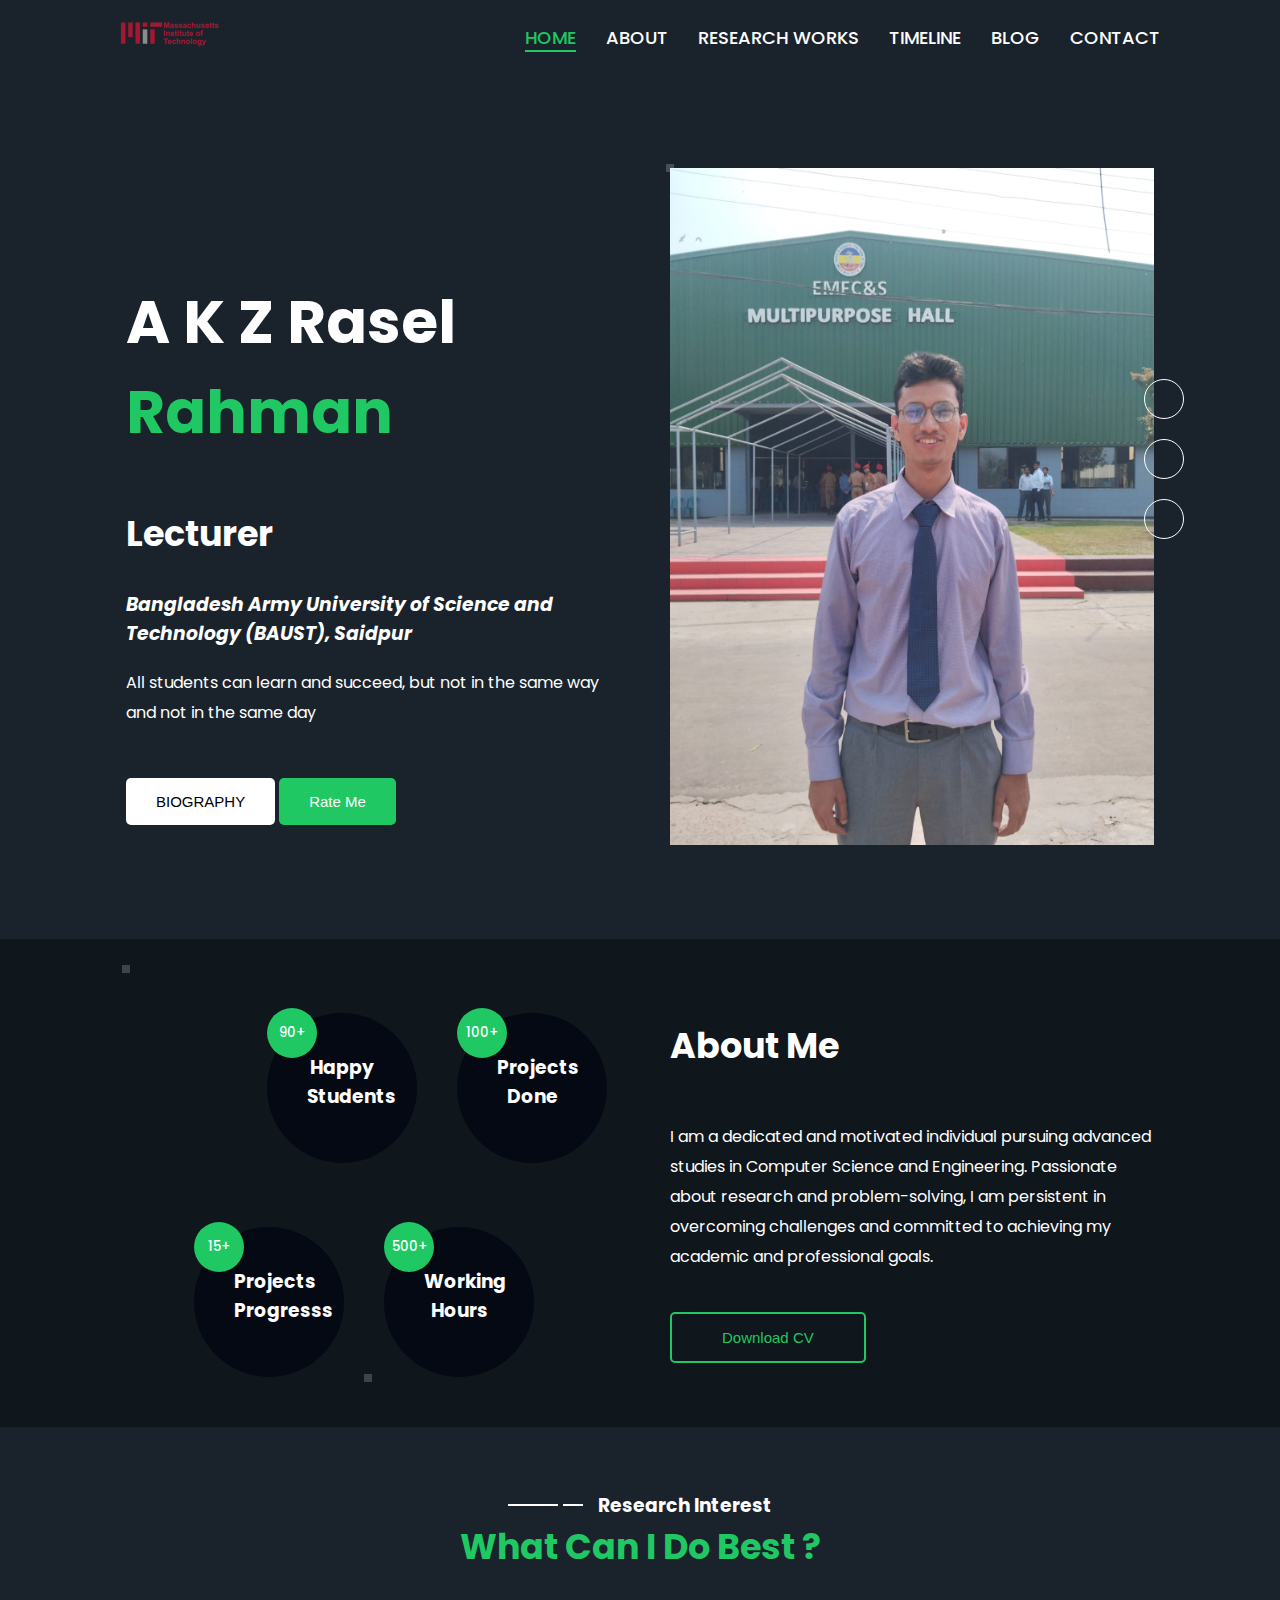
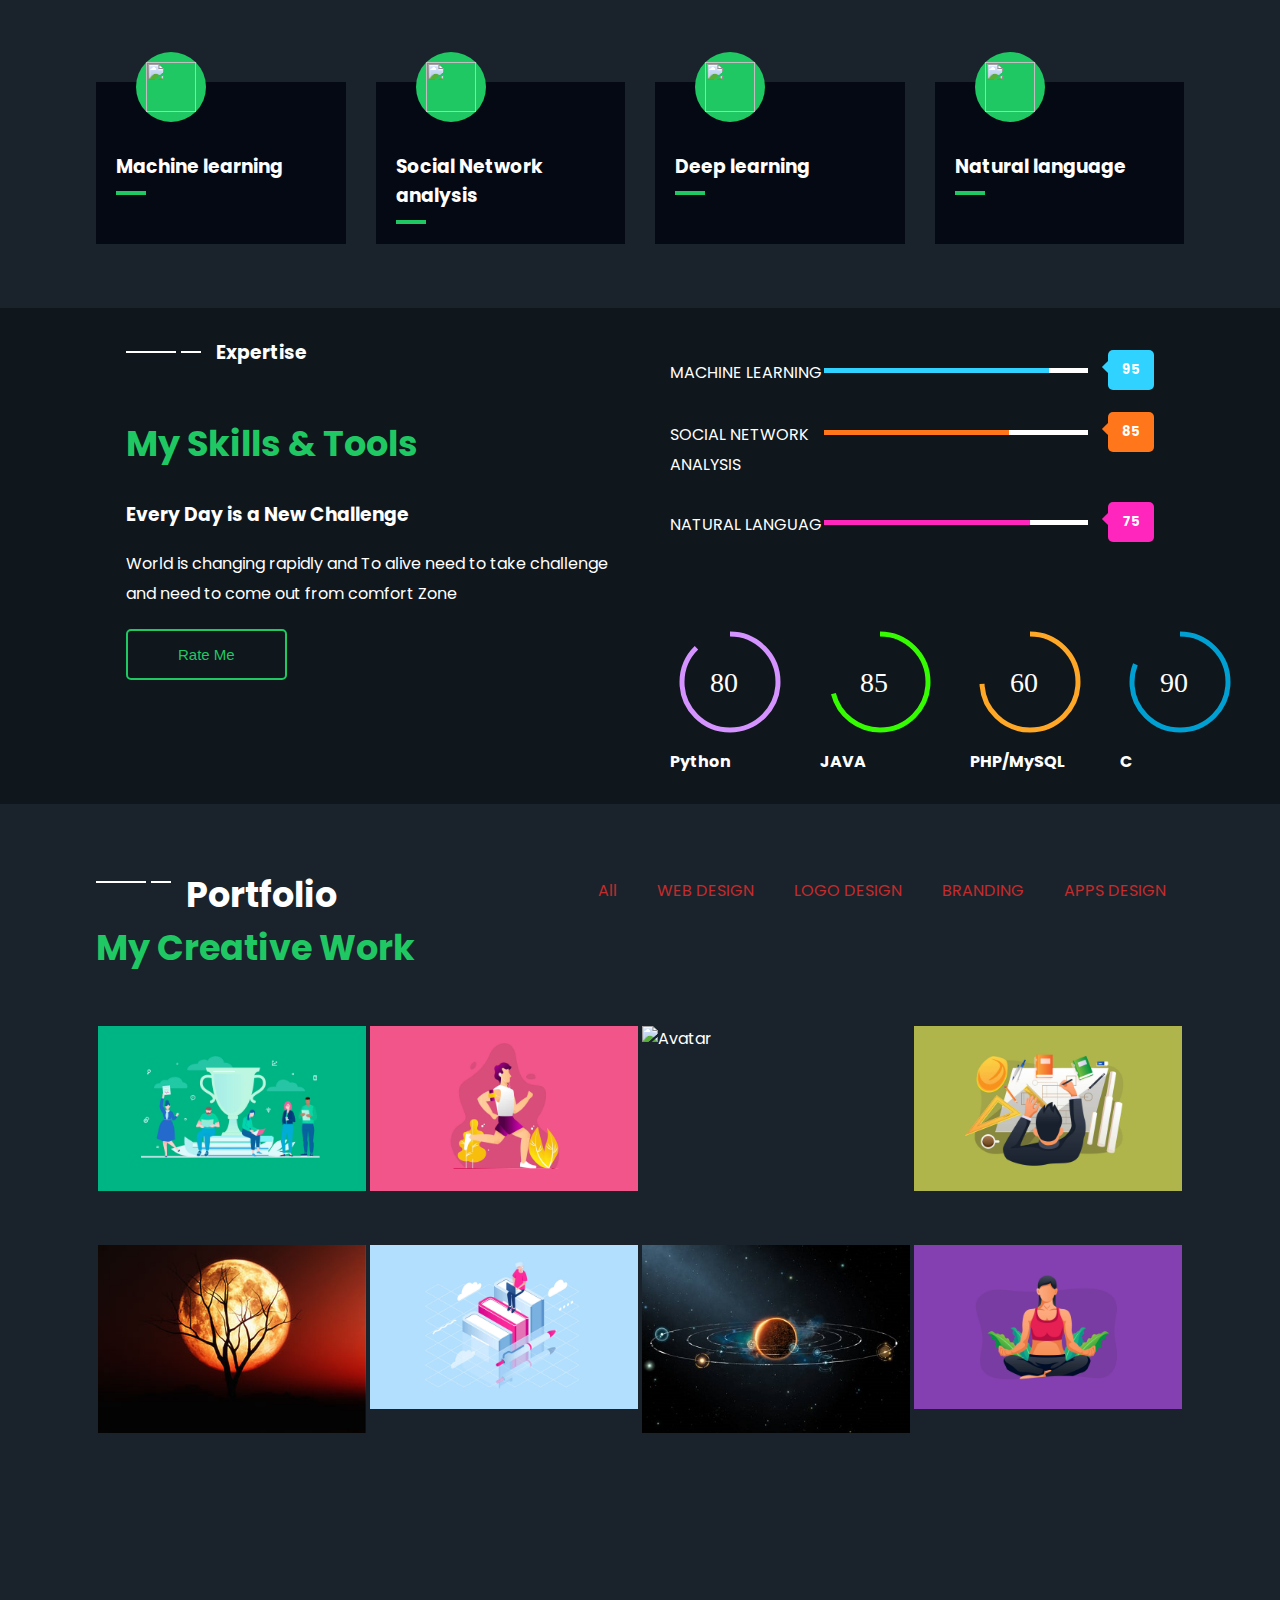
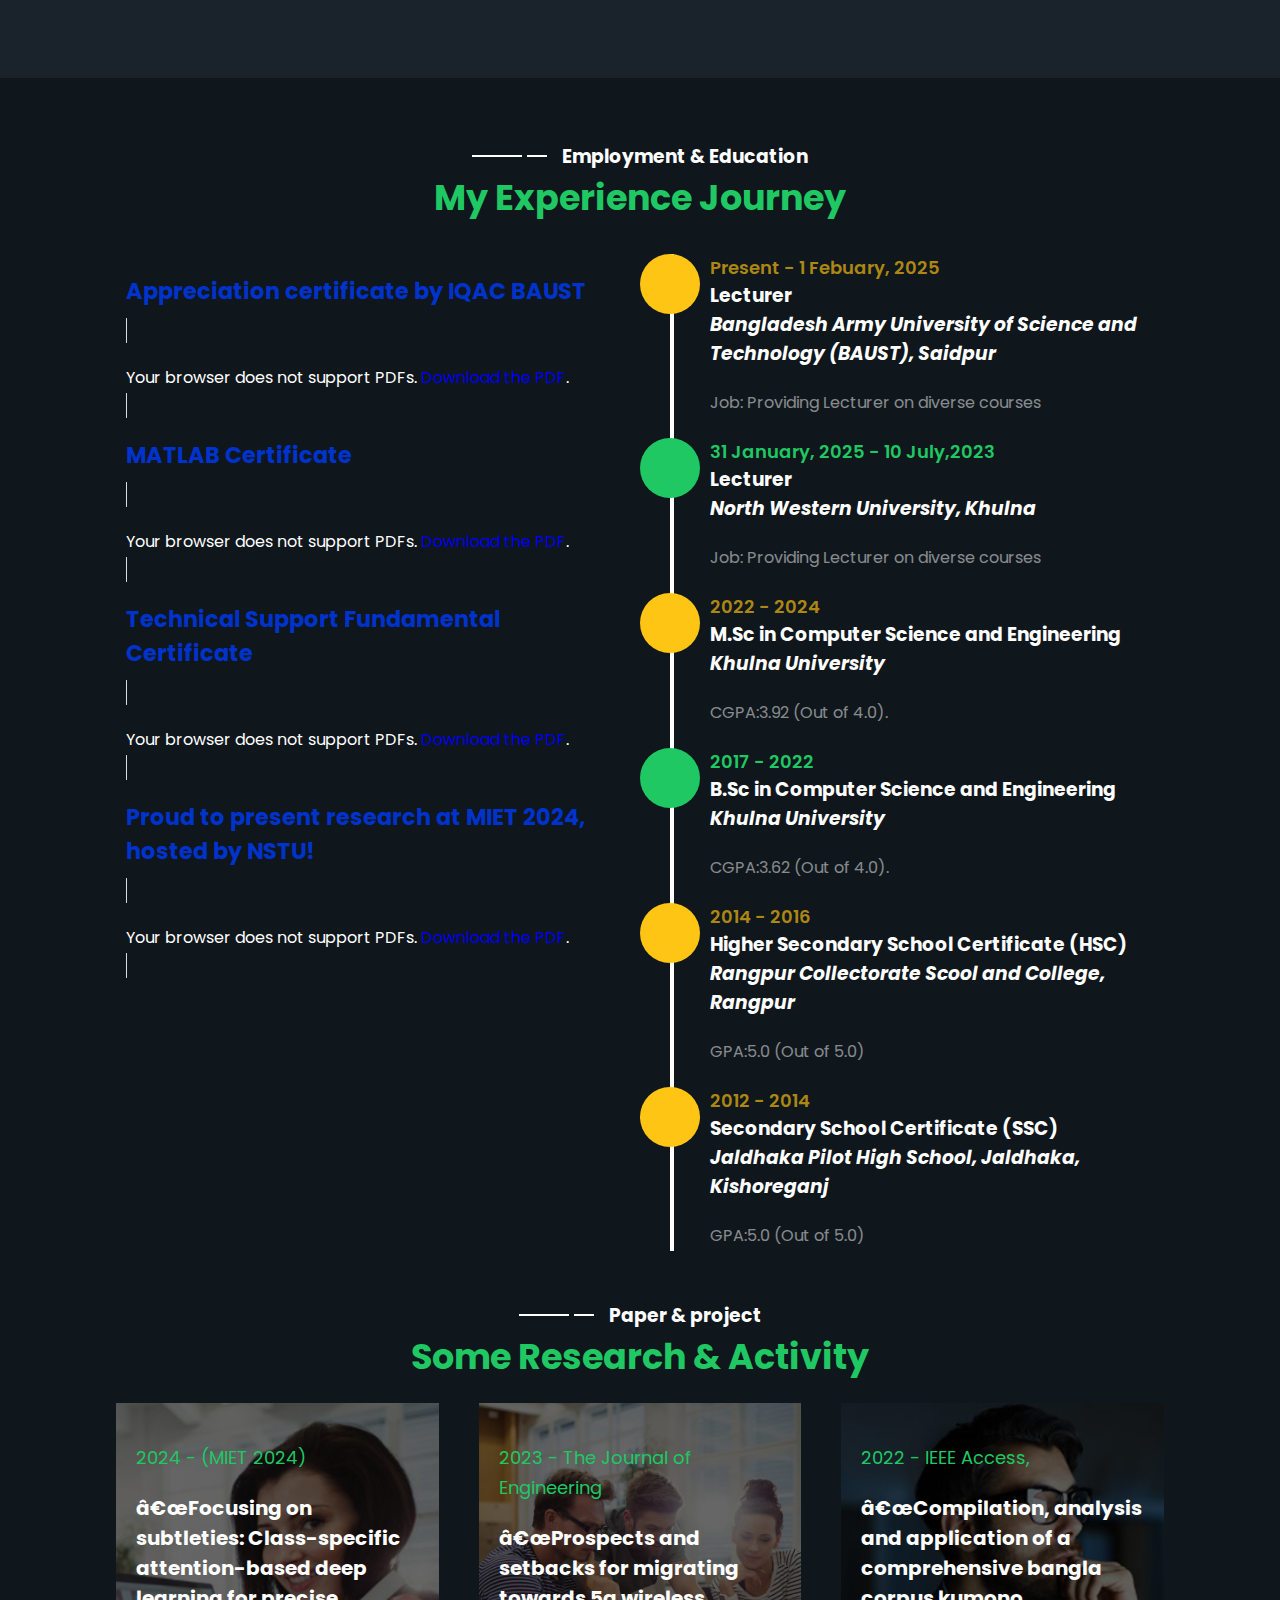
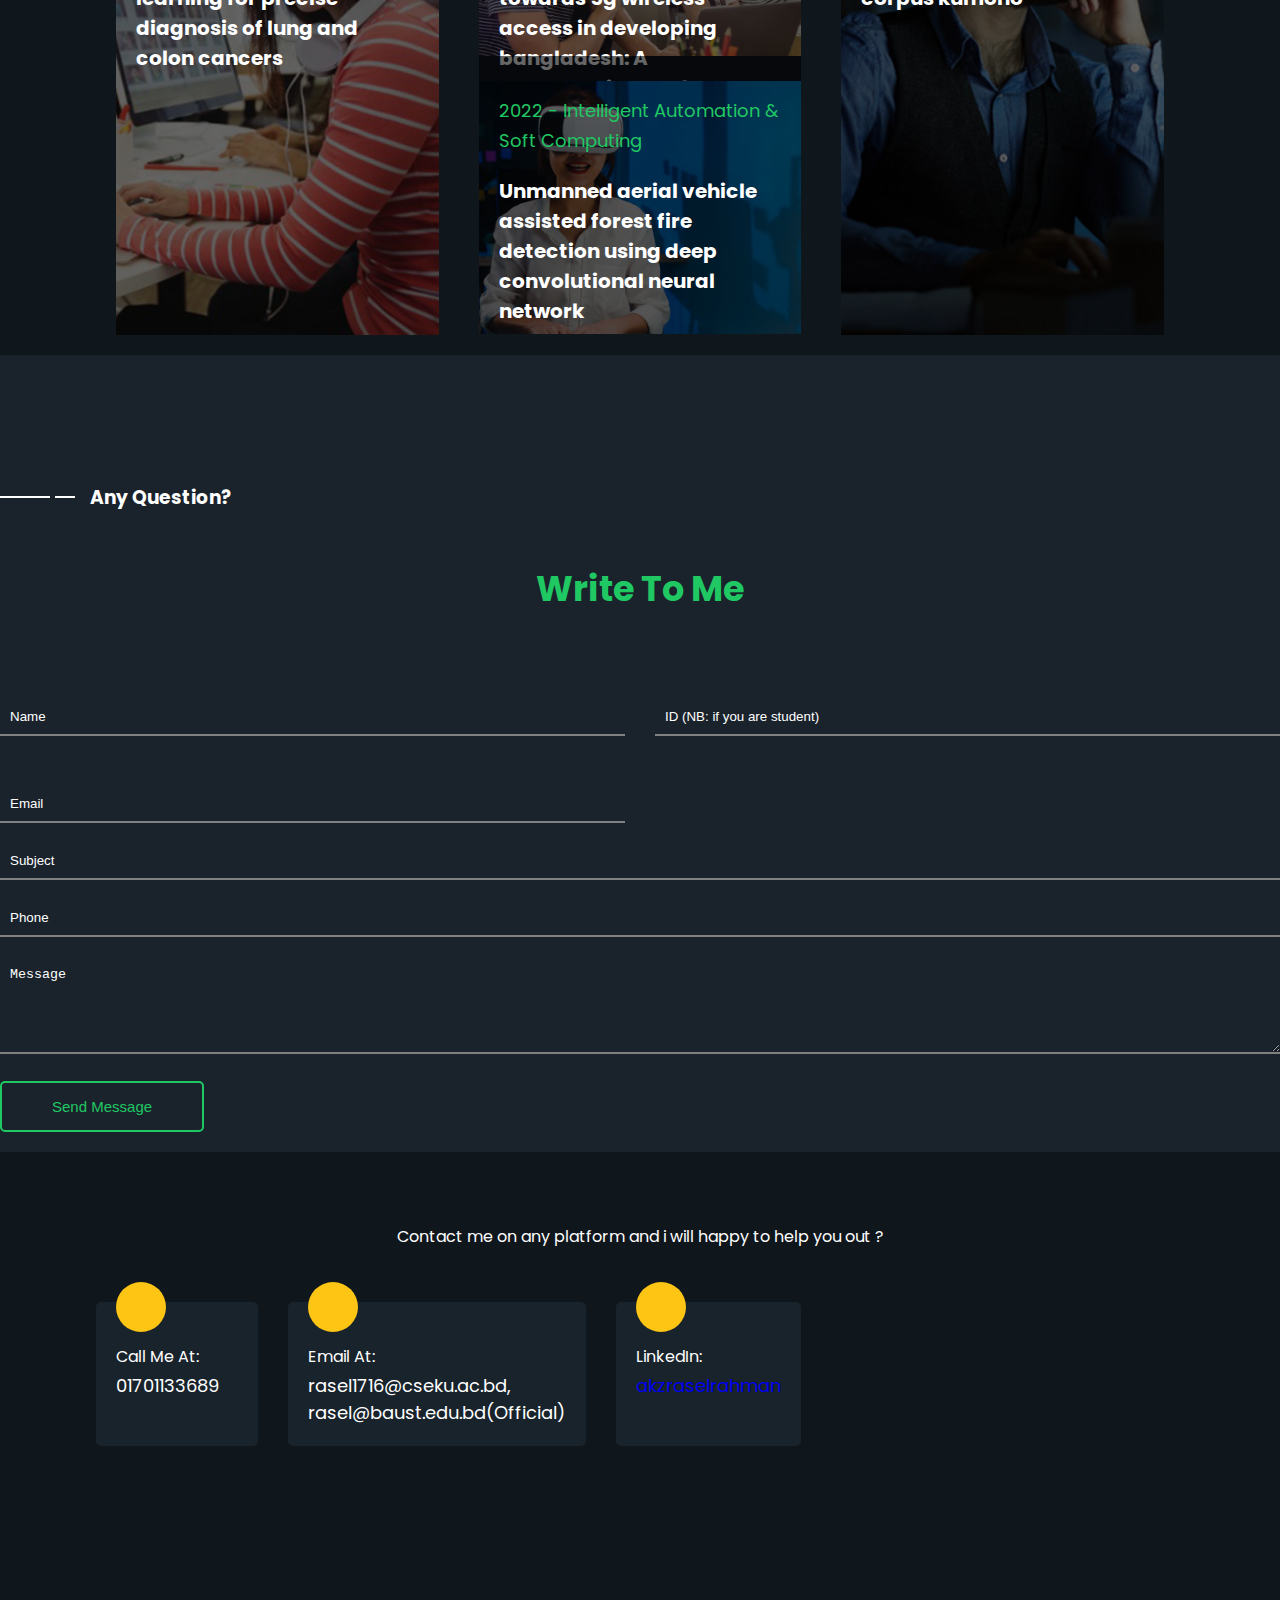
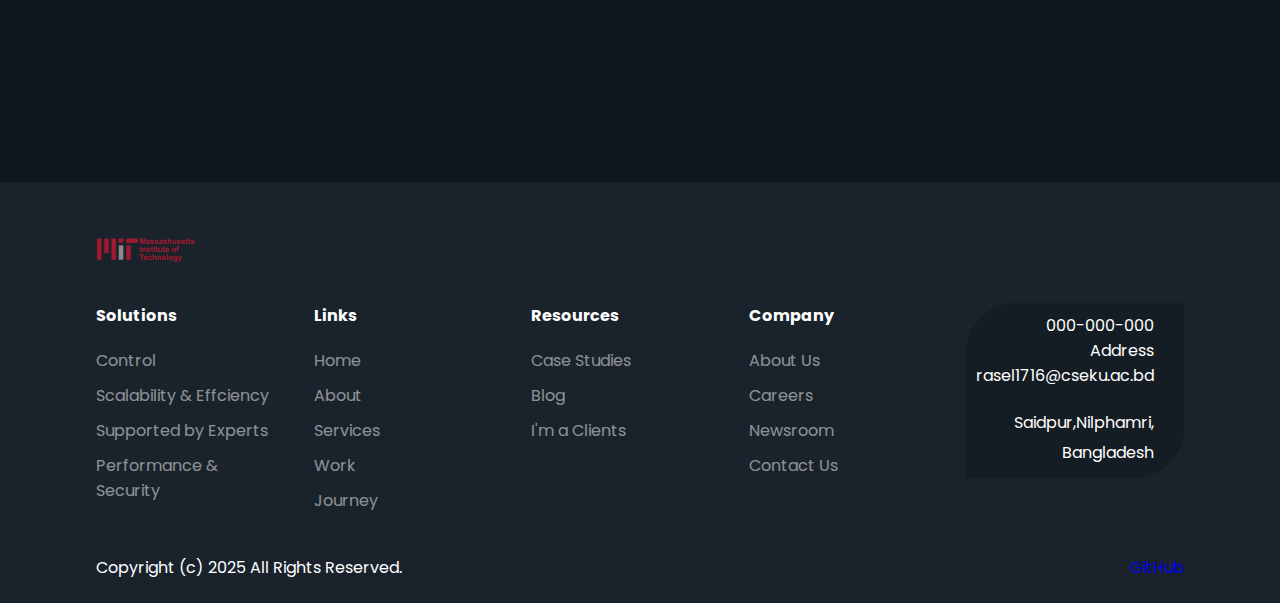
==== commit 2b42cab3: "IQAC certificate" ====
--- a/index.html
+++ b/index.html
@@ -448,6 +448,15 @@
         <div class="left">
           <!-- Certificates Container -->
           <div class="certificates-container">
+            <!-- BAUST IQAC Certificate -->
+            <div class="certificate-item">
+              <h3 class="certificate-title">Appreciation certificate by IQAC BAUST</h3>
+              <div class="certificate-pdf">
+                <object data="appreciation certificate.pdf" type="application/pdf" width="80%" height="400px">
+                  <p>Your browser does not support PDFs. <a href="appreciation certificate .pdf" target="_blank">Download the PDF</a>.</p>
+                </object>
+              </div>
+            </div>
             <!-- MATLAB Certificate -->
             <div class="certificate-item">
               <h3 class="certificate-title">MATLAB Certificate</h3>
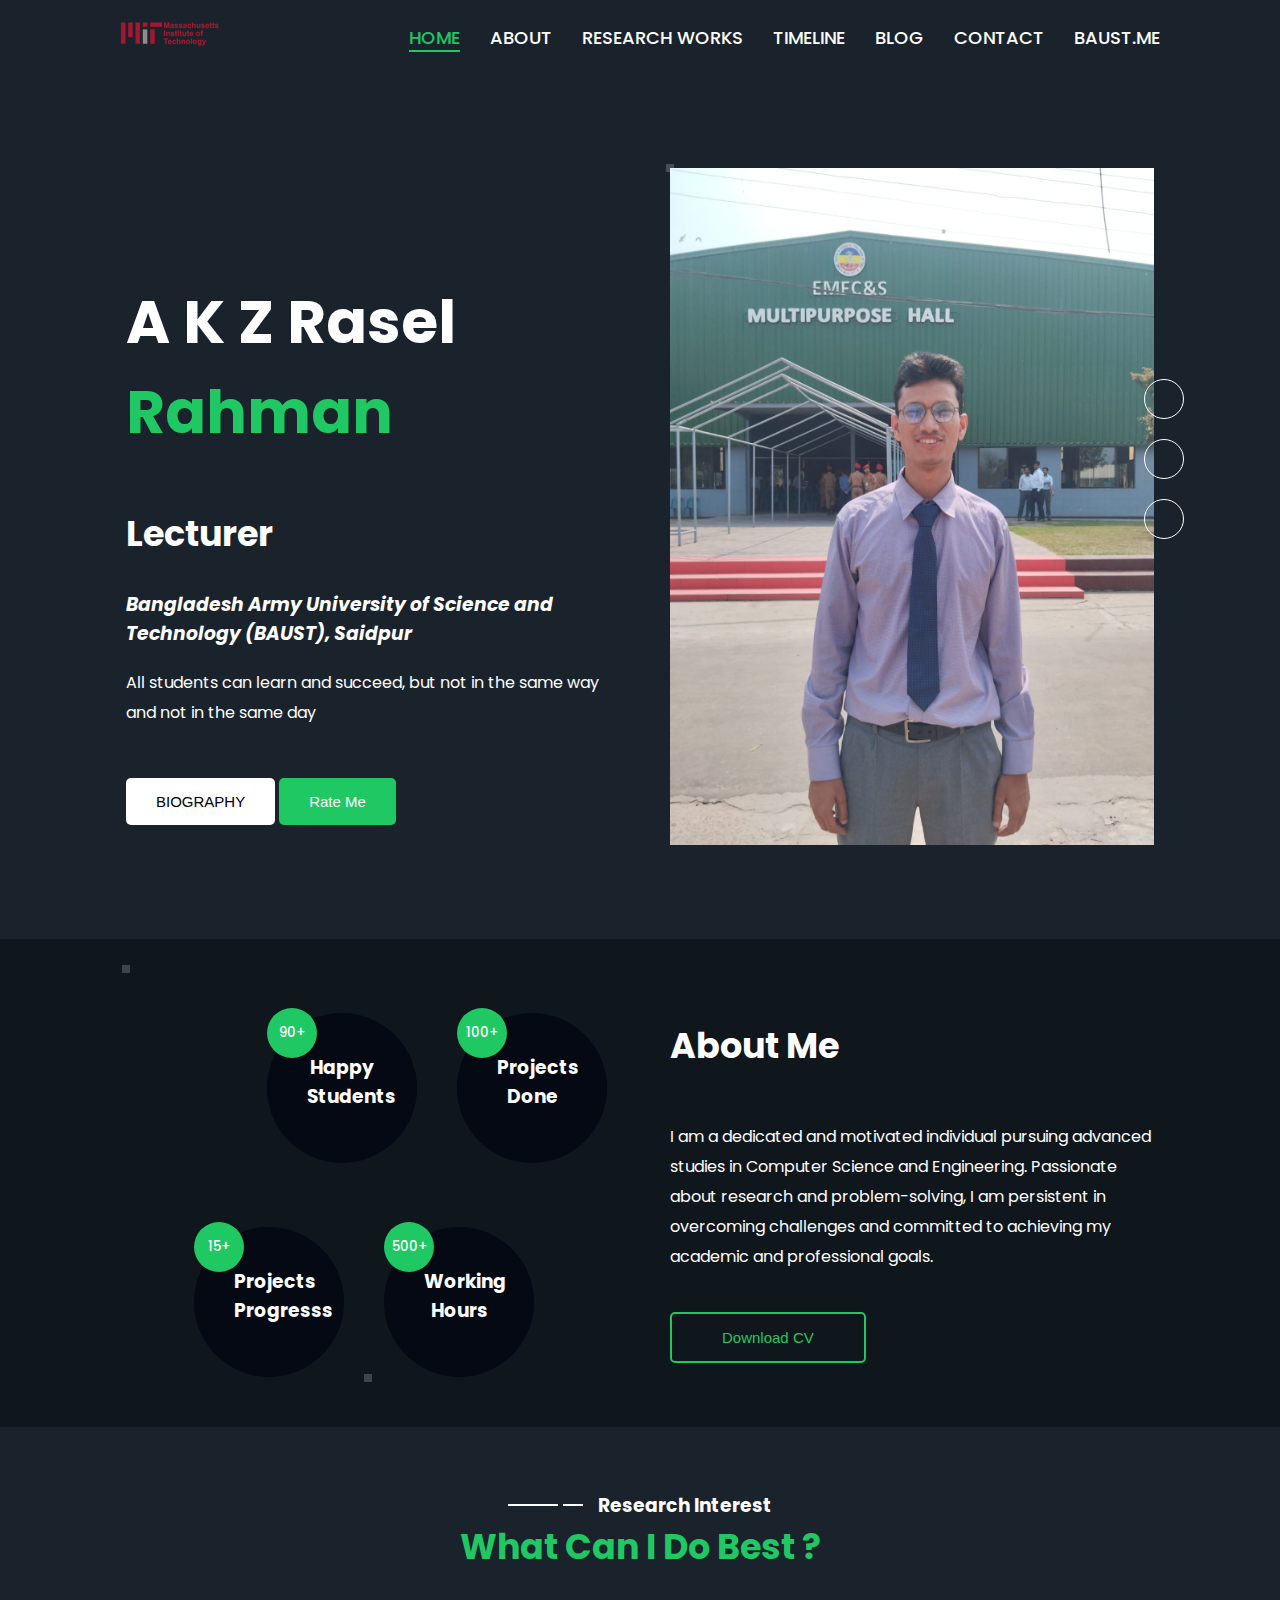
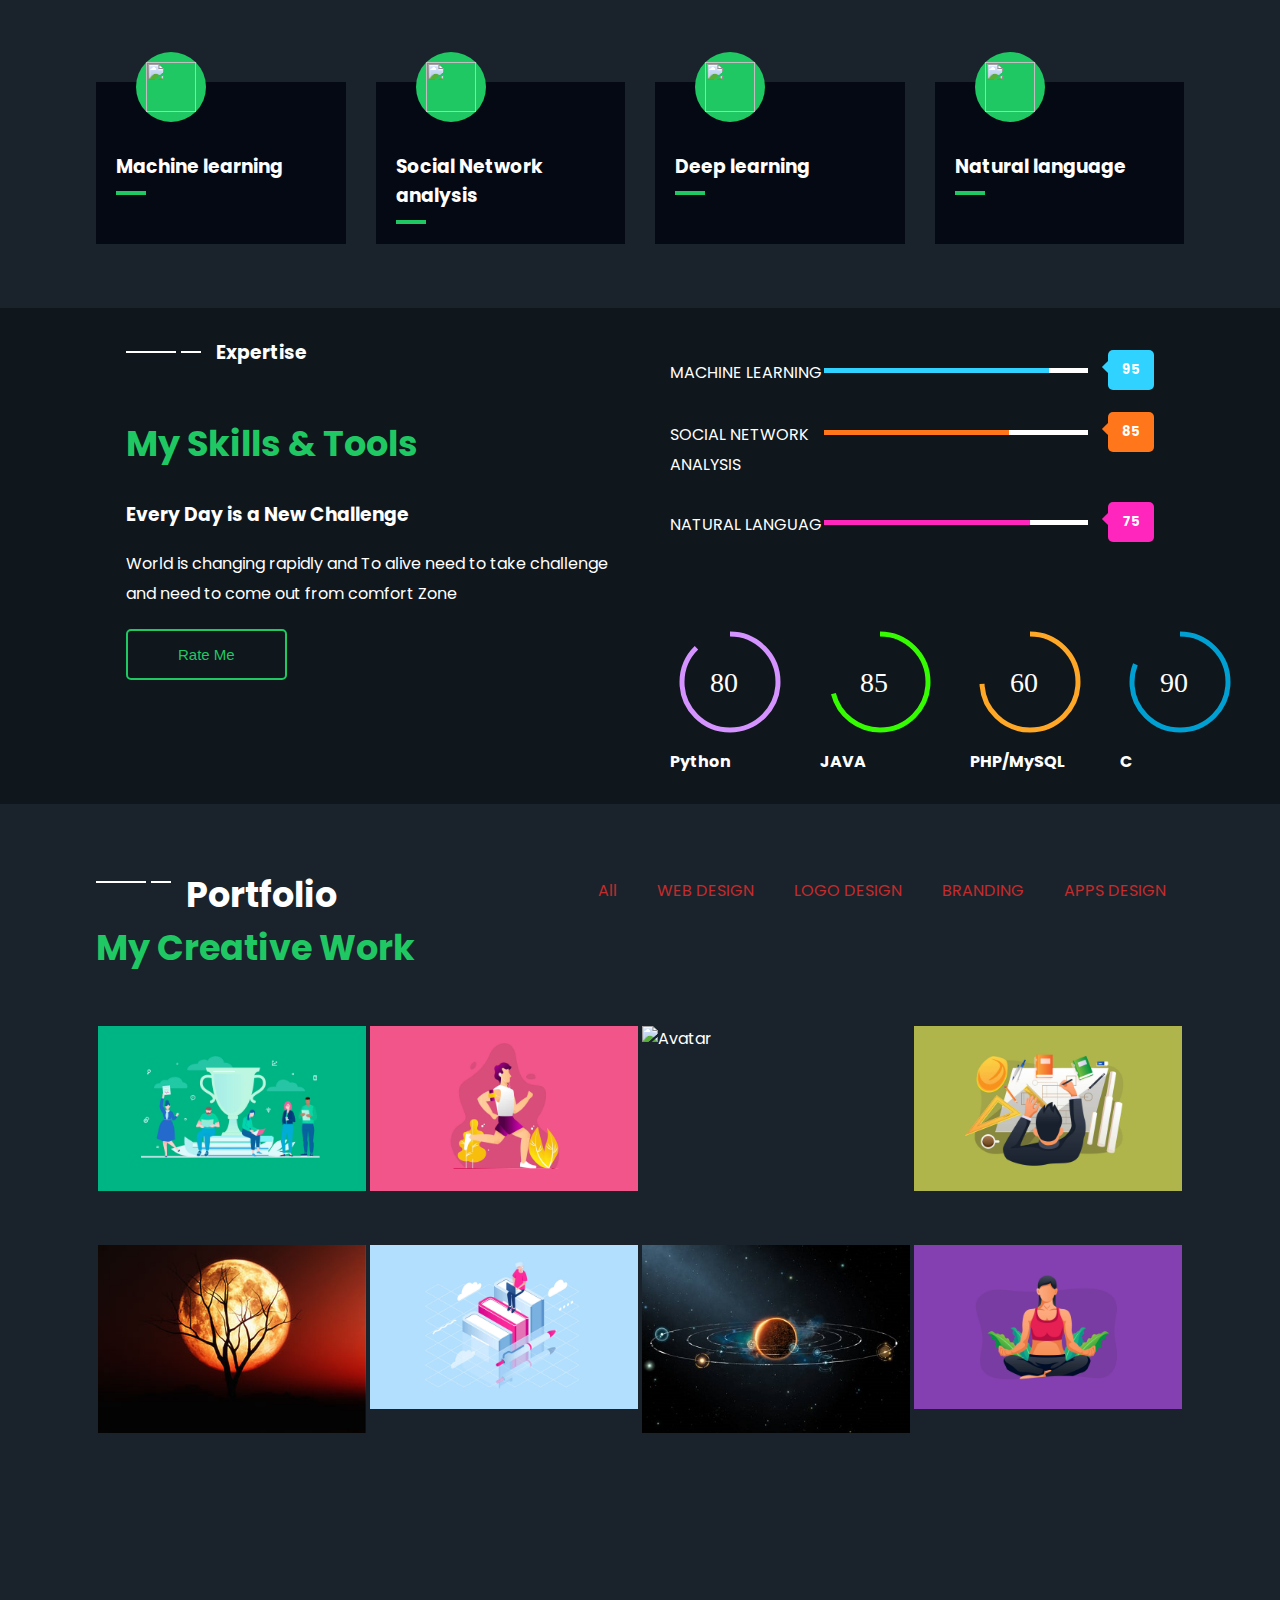
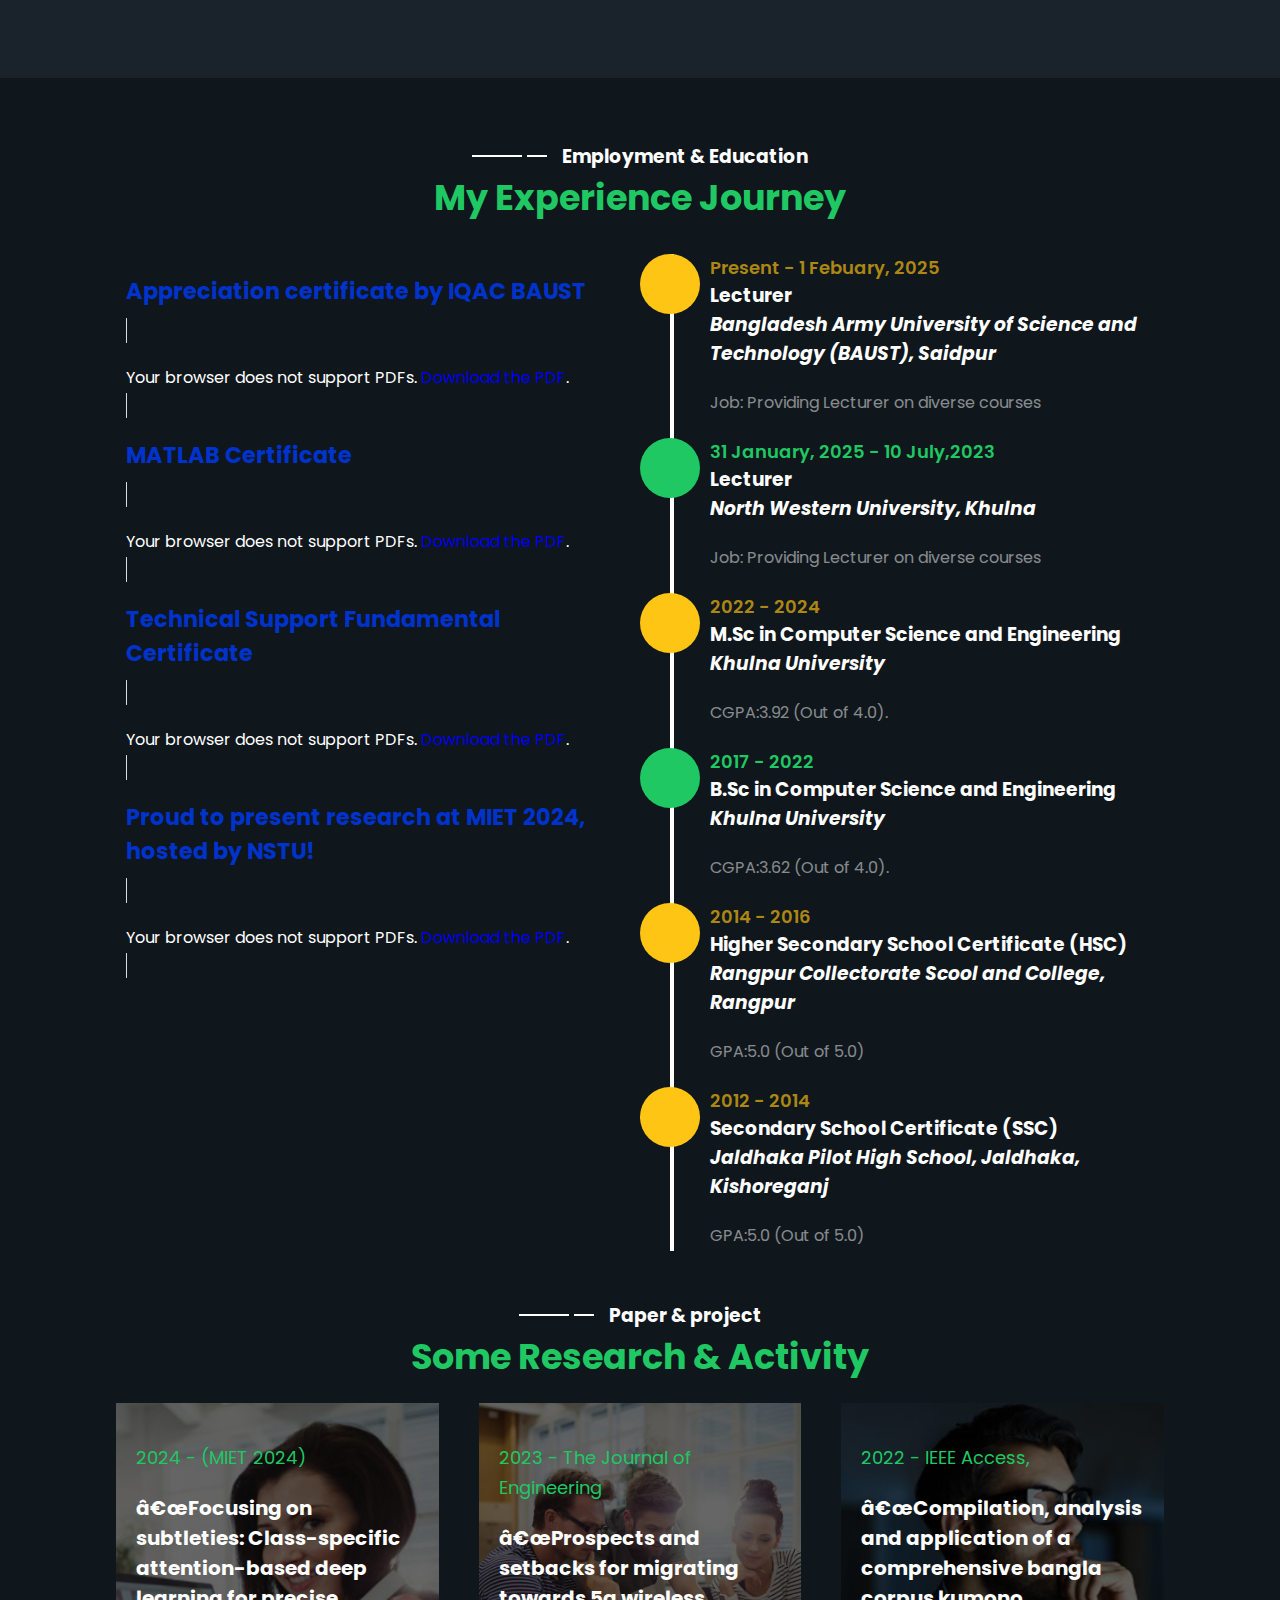
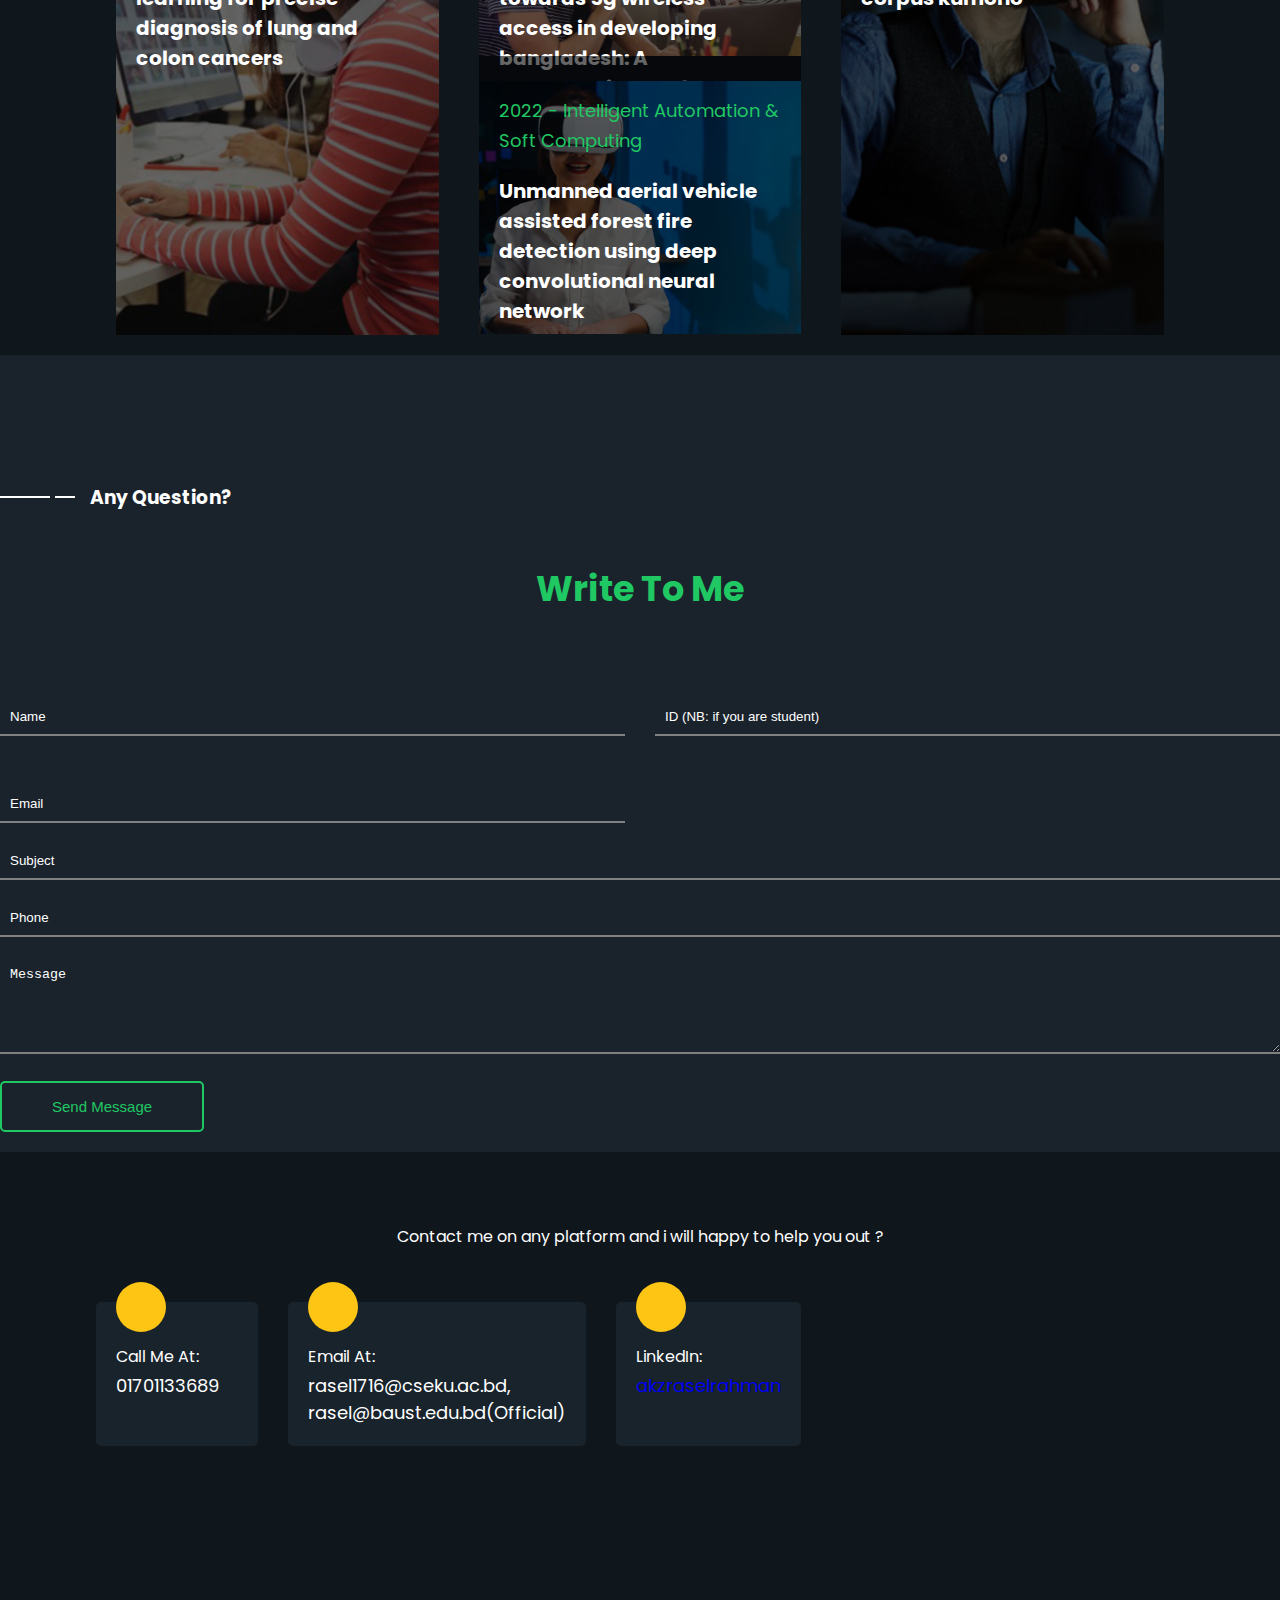
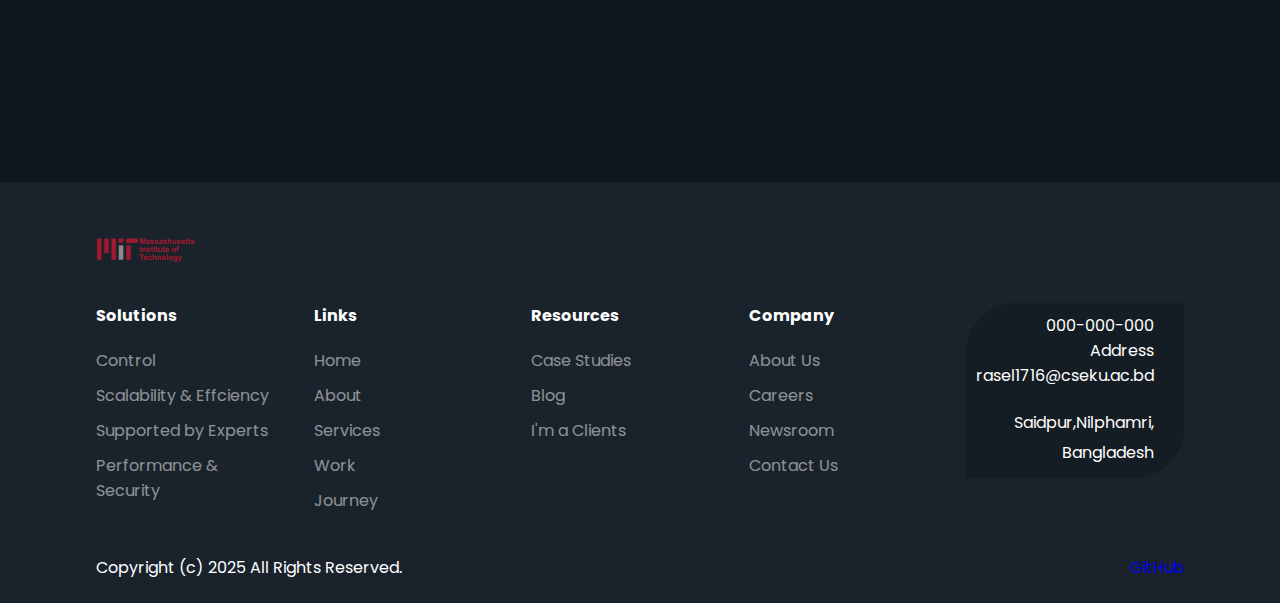
==== commit f9410ac0: "Update index.html" ====
--- a/index.html
+++ b/index.html
@@ -48,6 +48,9 @@
           <li class="nav-item">
             <a href="#contact_me" class="nav-link">Contact</a>
           </li>
+          <li class="nav-item">
+            <a href="#Baust_me" class="nav-link">BAUST.ME</a>
+          </li>
         </ul>
         <div class="hamburger">
           <span class="bar"></span>
@@ -453,7 +456,7 @@
               <h3 class="certificate-title">Appreciation certificate by IQAC BAUST</h3>
               <div class="certificate-pdf">
                 <object data="appreciation certificate.pdf" type="application/pdf" width="80%" height="400px">
-                  <p>Your browser does not support PDFs. <a href="appreciation certificate .pdf" target="_blank">Download the PDF</a>.</p>
+                  <p>Your browser does not support PDFs. <a href="appreciation certificate.pdf" target="_blank">Download the PDF</a>.</p>
                 </object>
               </div>
             </div>
